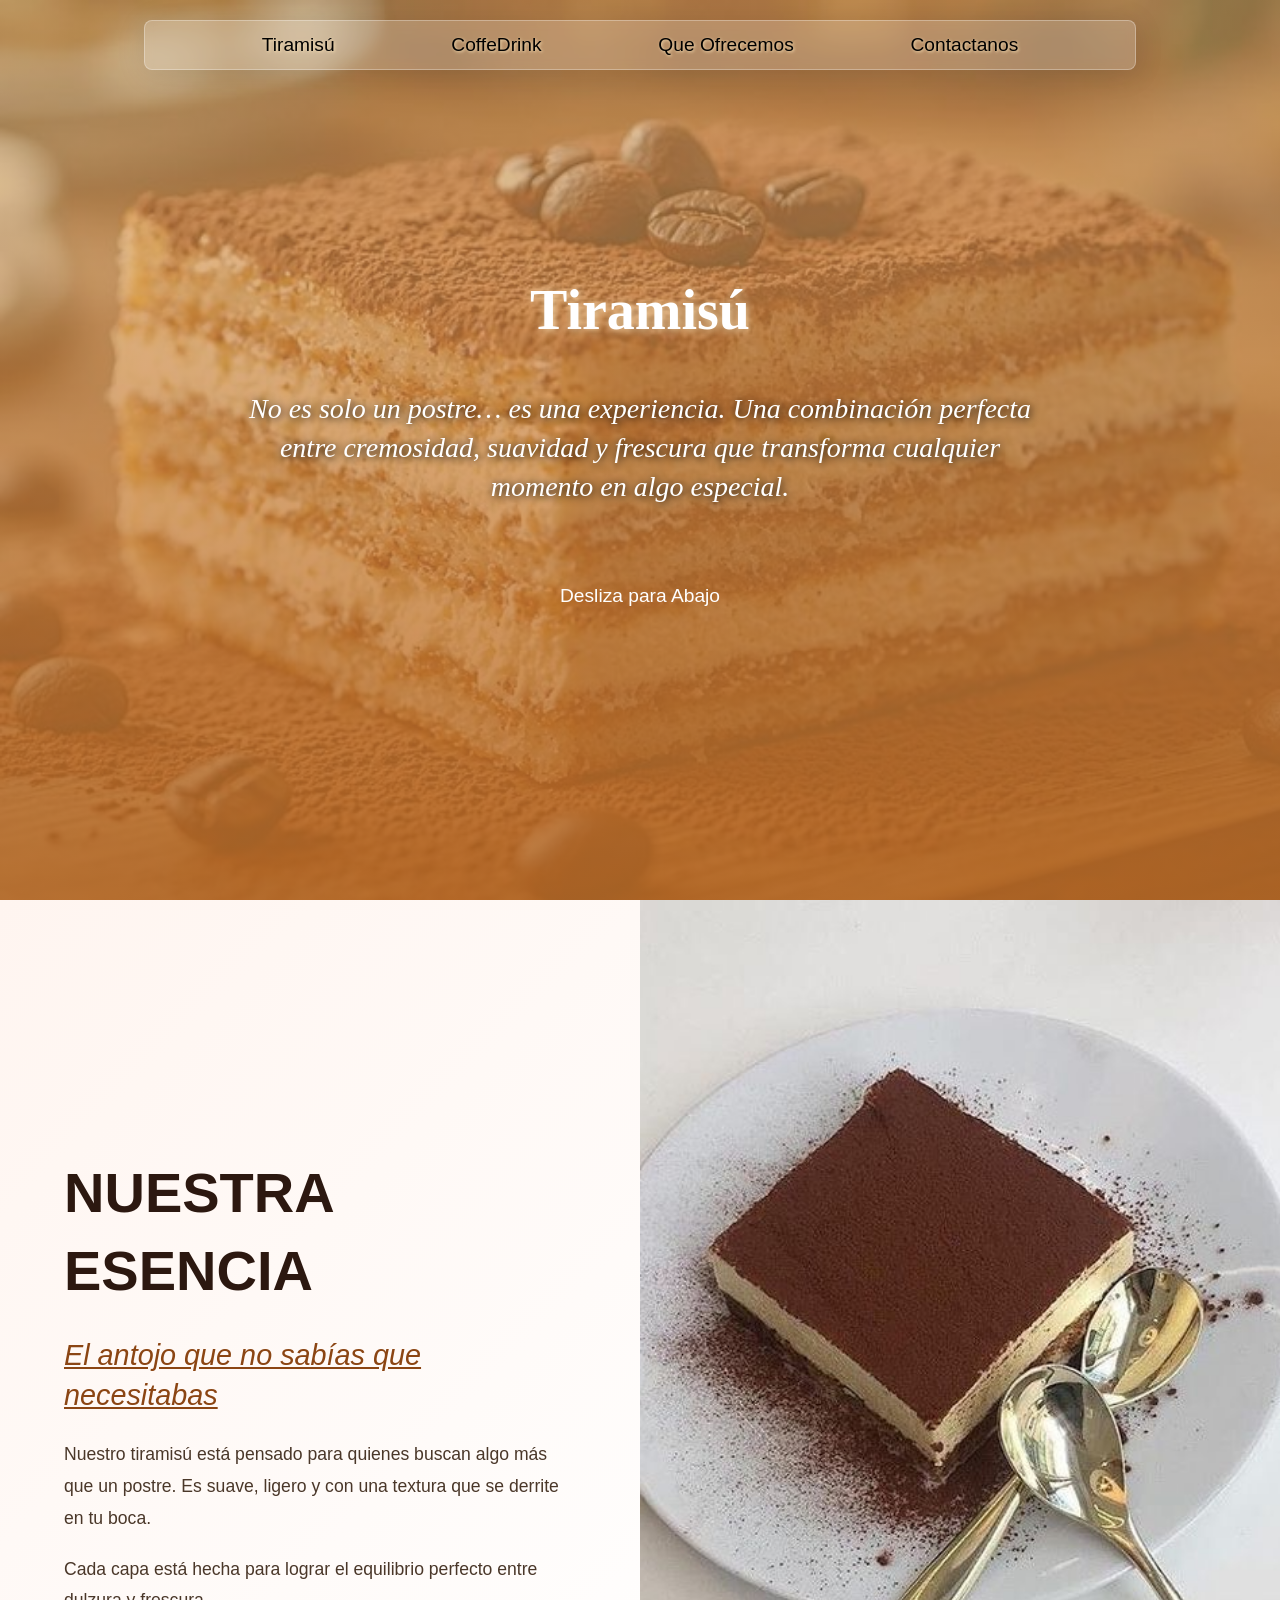
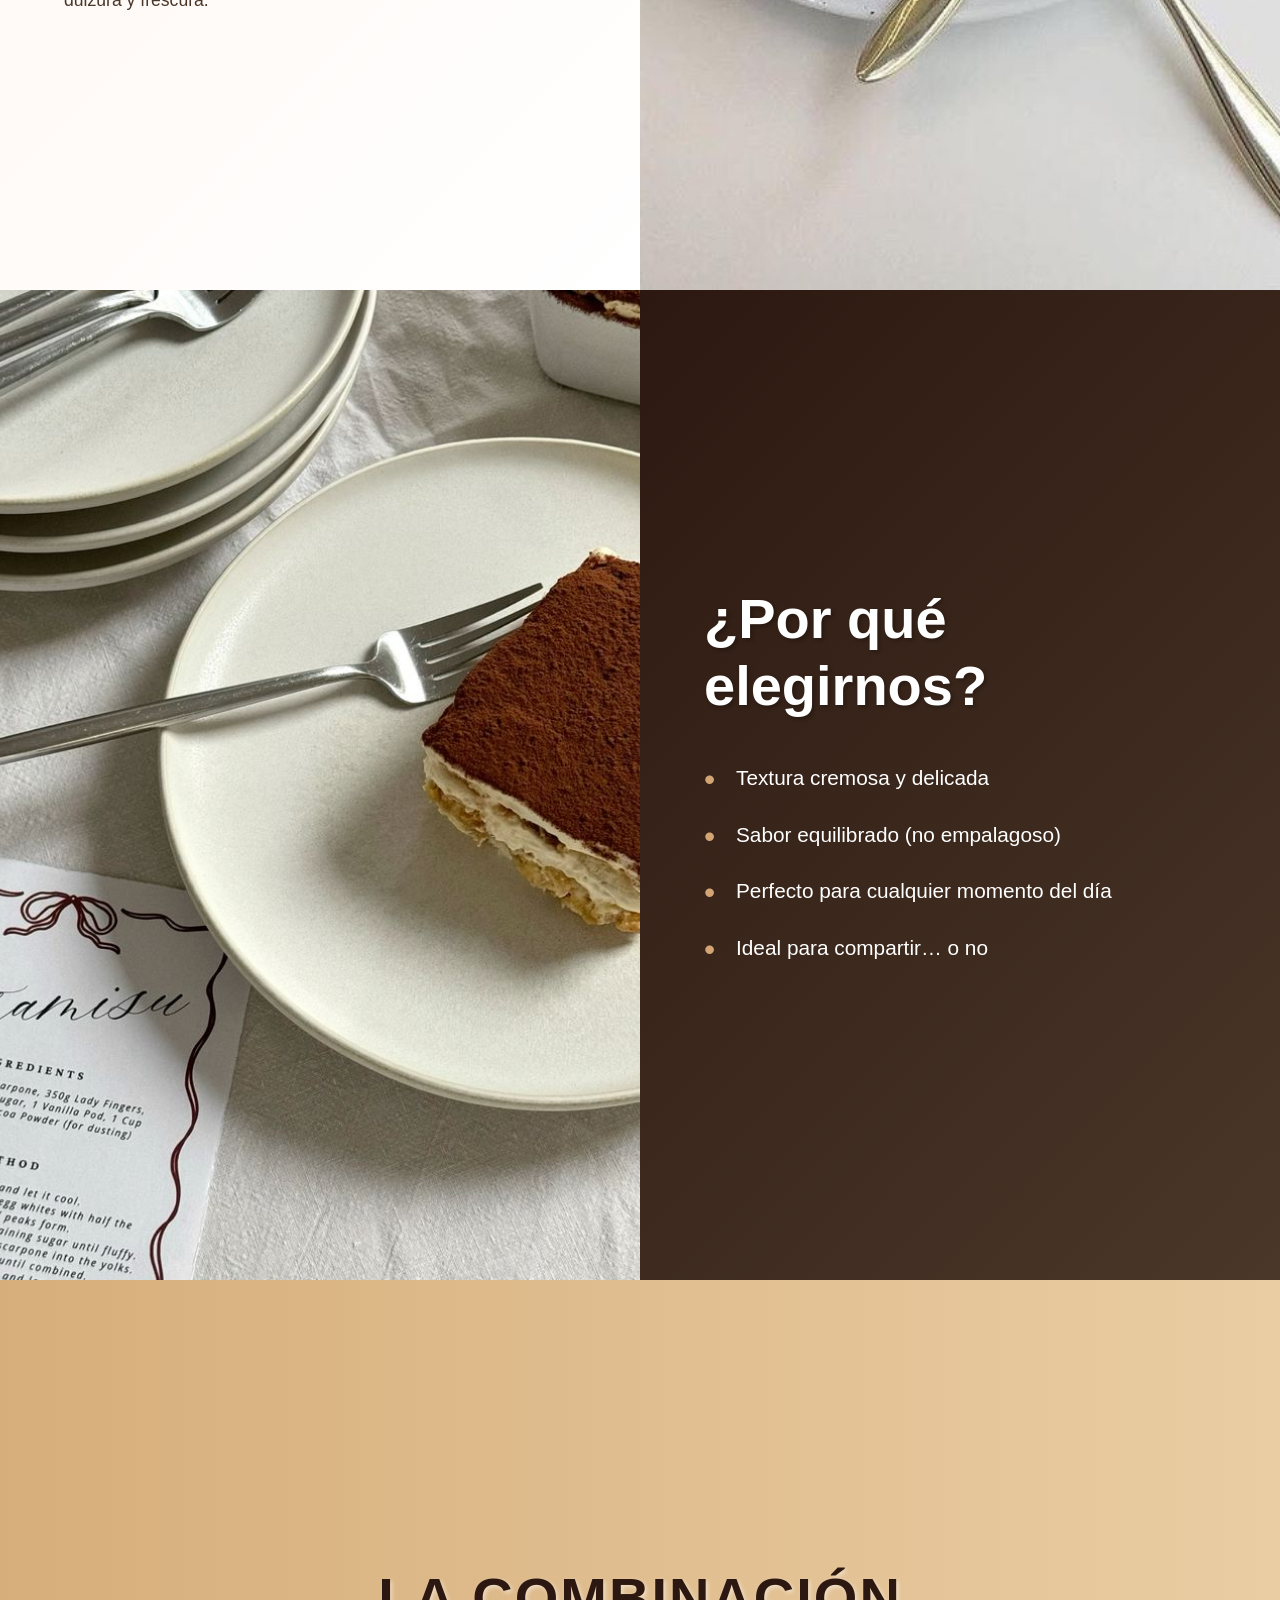
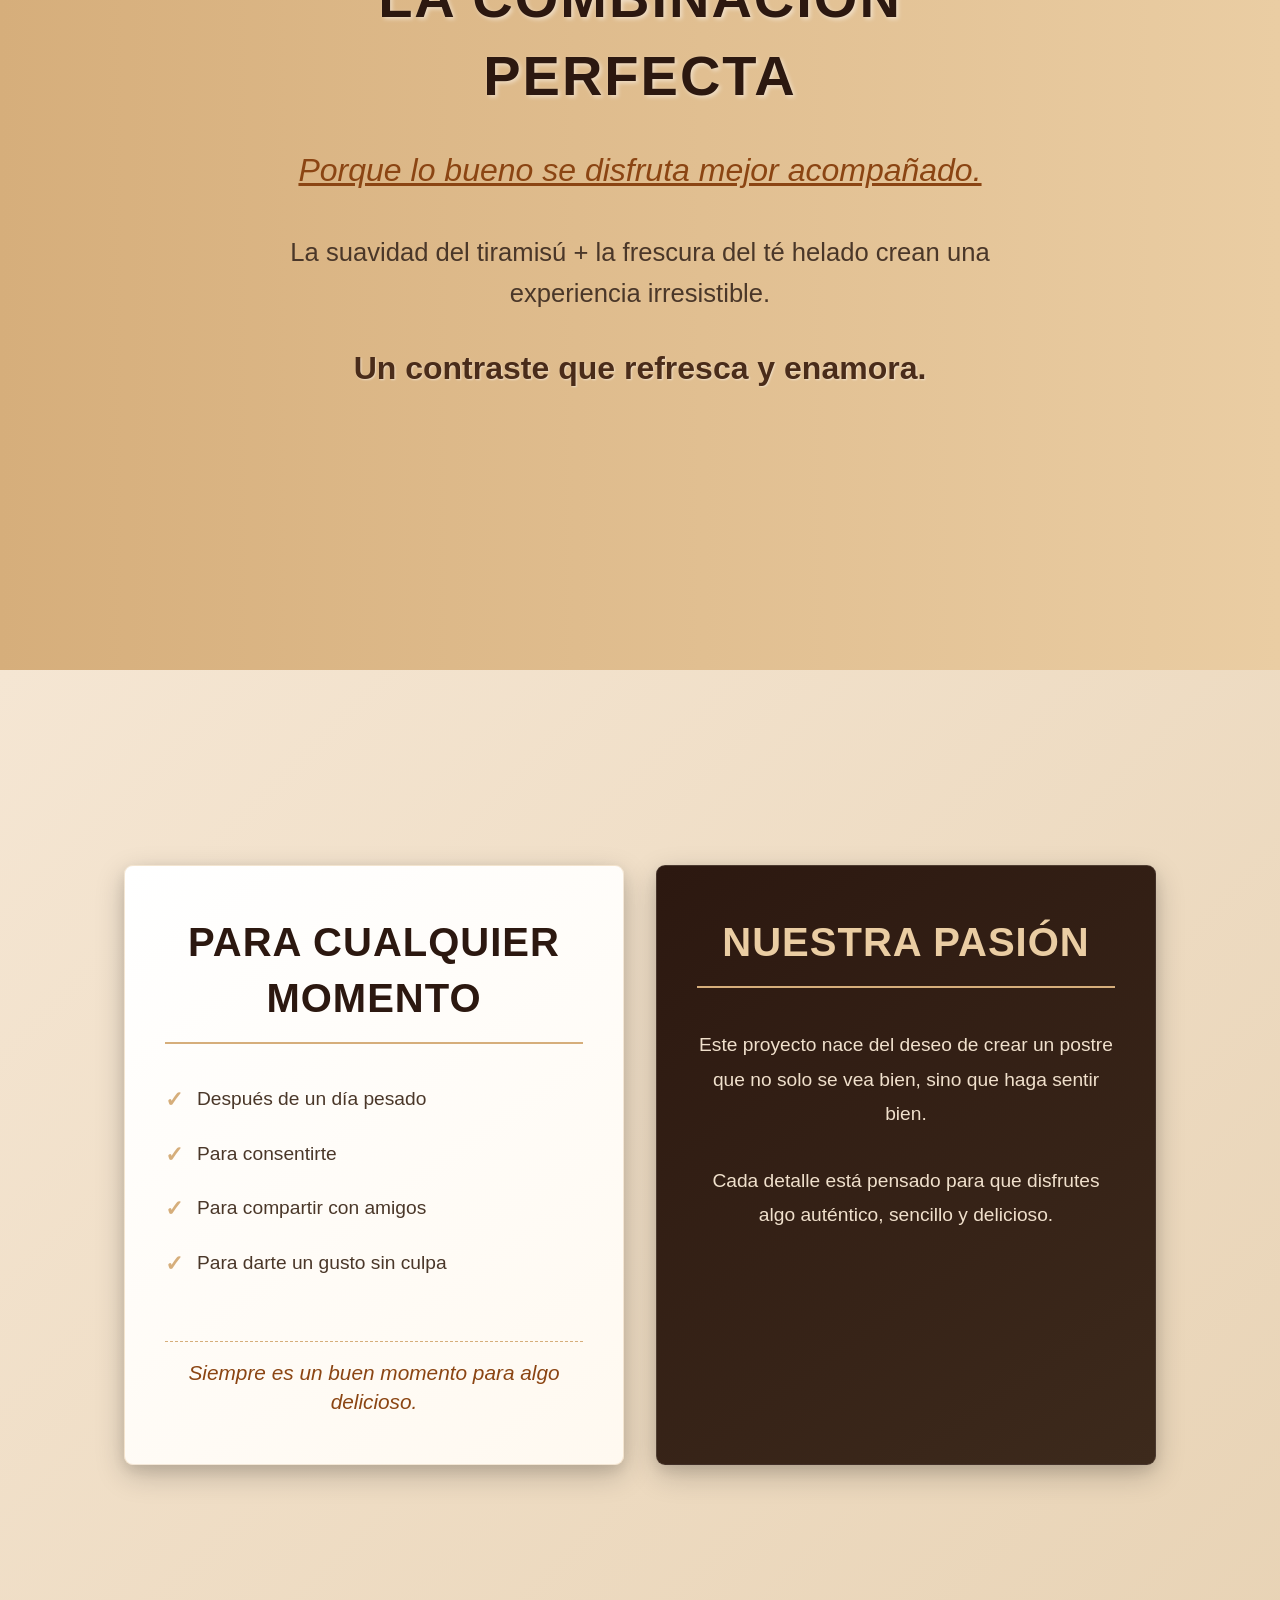
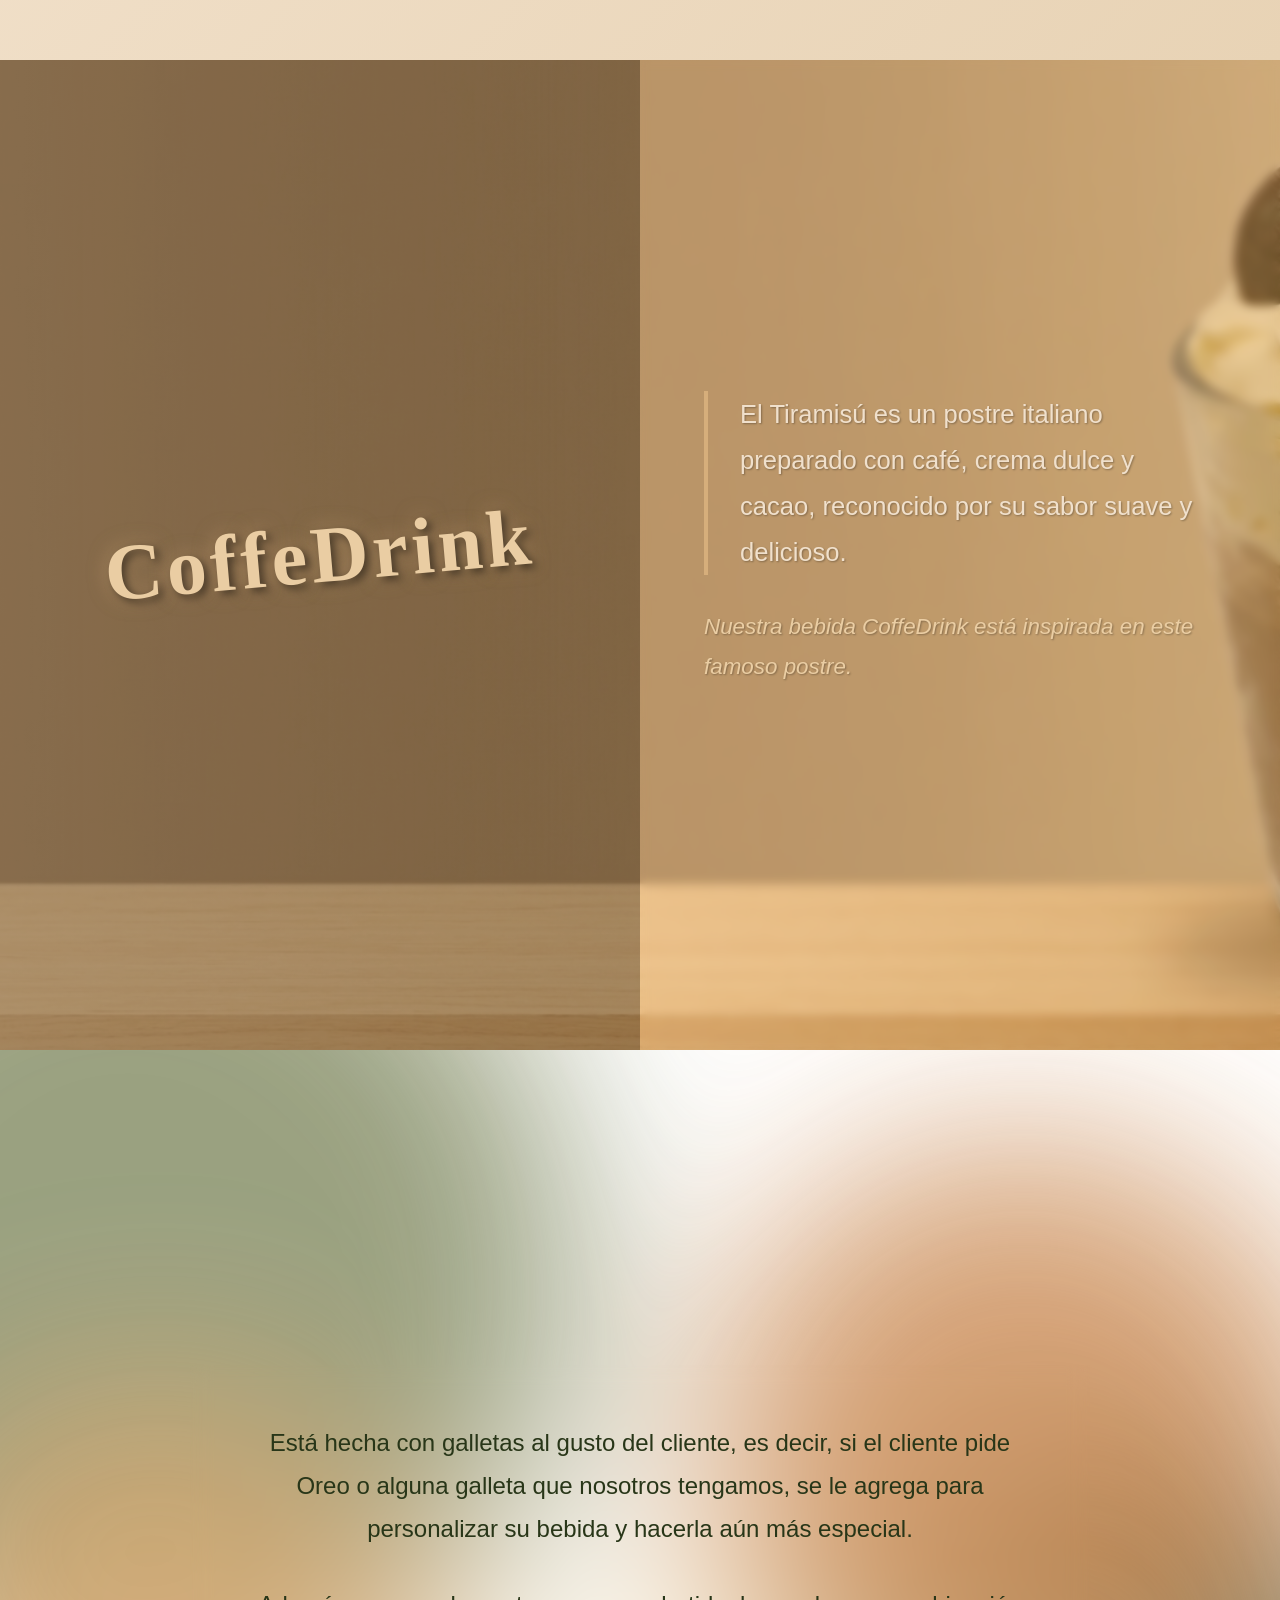
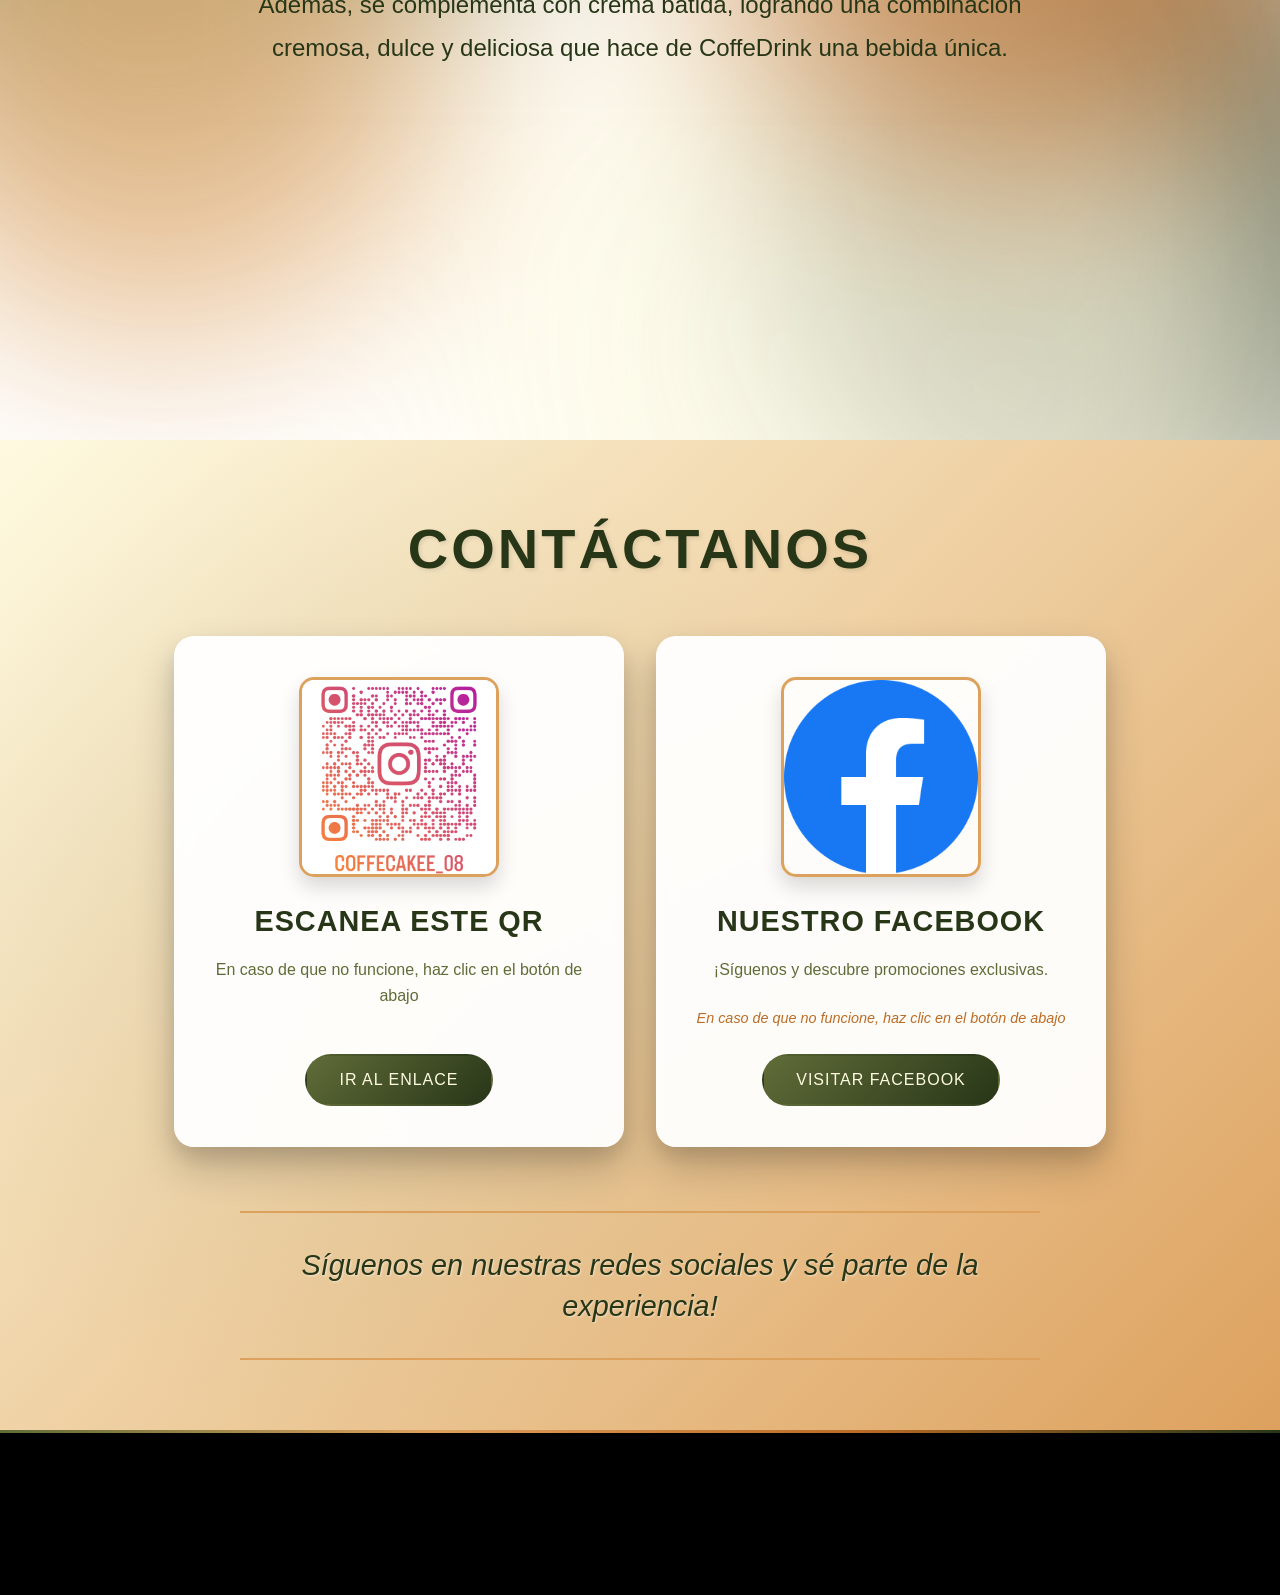
==== index.html @ 76c83233 "Add files via upload" ====
<!DOCTYPE html>
<html lang="en">

<head>
    <meta charset="UTF-8">
    <meta name="viewport" content="width=device-width, initial-scale=1.0">
    <title>Tiramisú</title>
    <link rel="stylesheet" type="text/css" href="https://necolas.github.io/normalize.css/8.0.1/normalize.css">
    <link rel="stylesheet" href="css/index.css">
    <link rel="stylesheet" href="https://pro.fontawesome.com/releases/v5.10.0/css/all.css" integrity="sha384-AYmEC3Yw5cVb3ZcuHtOA93w35dYTsvhLPVnYs9eStHfGJvOvKxVfELGroGkvsg+p" crossorigin="anonymous" />
    <link rel="shortcut icon" href="./img/logo.png" type="image/x-icon">
    <link rel="stylesheet" href="https://cdnjs.cloudflare.com/ajax/libs/animate.css/4.1.1/animate.min.css">
</head>

<body>

    <nav>
        <div class="contnav">
            <li><a href="#Tiramisu">Tiramisú</a></li>
            <li><a href="#sec5">CoffeDrink</a></li>
            <li><a href="html/menu.html">Que Ofrecemos</a></li>
            <li><a href="#contactos">Contactanos</a></li>
        </div>
    </nav>
 
<script>
document.addEventListener('DOMContentLoaded', function() {
    const nav = document.querySelector('nav');
    const contnav = document.querySelector('.contnav');
    let lastScrollTop = 0;
    let scrollTimeout;

    // Crear el botón hamburguesa
    const menuToggle = document.createElement('div');
    menuToggle.className = 'menu-toggle';
    menuToggle.innerHTML = '<span></span><span></span><span></span>';
    
    // Insertar el botón al inicio del contnav
    contnav.insertBefore(menuToggle, contnav.firstChild);

    // Toggle del menú al hacer clic en el botón hamburguesa
    menuToggle.addEventListener('click', function(e) {
        e.stopPropagation();
        contnav.classList.toggle('active');
    });

    // Cerrar menú al hacer clic en un enlace
    const links = contnav.querySelectorAll('li a');
    links.forEach(link => {
        link.addEventListener('click', function() {
            contnav.classList.remove('active');
        });
    });

    // Ocultar menú al hacer scroll
    window.addEventListener('scroll', function() {
        const scrollTop = window.pageYOffset || document.documentElement.scrollTop;
        
        // Limpiar el timeout anterior
        clearTimeout(scrollTimeout);
        
        // Si el menú está activo, cerrarlo después de un pequeño delay
        if (contnav.classList.contains('active')) {
            scrollTimeout = setTimeout(function() {
                contnav.classList.remove('active');
            }, 150);
        }
        
        lastScrollTop = scrollTop;
    }, { passive: true });

    // Cerrar menú al hacer clic fuera
    document.addEventListener('click', function(e) {
        if (!contnav.contains(e.target) && contnav.classList.contains('active')) {
            contnav.classList.remove('active');
        }
    });

    // Prevenir que el clic en el menú se propague cuando está activo
    contnav.addEventListener('click', function(e) {
        e.stopPropagation();
    });
});
</script>


<section id="Tiramisu">
    <section class="contenedor-fondo-animado">
    <div class="animacion">
        <!--  -->
        <span class="uno"></span>
        <span class="dos"></span>
        <span class="tres"></span>
        <span class="cuatro"></span>
        <!--  -->
        <span class="uno"></span>
        <span class="dos"></span>
        <span class="tres"></span>
        <span class="cuatro"></span>
        <!--  -->
        <span class="uno"></span>
        <span class="dos"></span>
        <span class="tres"></span>
        <span class="cuatro"></span>
    </div>
    <div class="seccion-contenido">
        <div class="contenido">
            <h4>Tiramisú </h4>
            <p>No es solo un postre… es una experiencia. Una combinación perfecta entre cremosidad, suavidad y frescura que transforma cualquier momento en algo especial. </p>
            <ul>
                <li>Desliza para Abajo</li>
            </ul>
        </div>
    </div>
</section>
</section>

<section id="sec1">
    <div class="contenedor-izquierdo">
        <h2 class="animate__animated">NUESTRA ESENCIA</h2>
        <p class="subtitulo animate__animated">El antojo que no sabías que necesitabas</p>
        <p class="descripcion animate__animated">Nuestro tiramisú está pensado para quienes buscan algo más que un postre. Es suave, ligero y con una textura que se derrite en tu boca.</p>
        <p class="descripcion animate__animated">Cada capa está hecha para lograr el equilibrio perfecto entre dulzura y frescura.</p>
    </div>
    <div class="contenedor-derecho">
        <img src="img/img1.jpg" alt="Tiramisú">
    </div>
</section>
</section>


<section id="sec2">
    <div class="contenedor-izquierdo-imagen">
        <img src="img/img2.jpg" alt="Tiramisú - ¿Por qué elegirnos?">
    </div>
    <div class="contenedor-derecho-info">
        <h2 class="animate__animated">¿Por qué elegirnos?</h2>
        <ul>
            <li class="animate__animated">Textura cremosa y delicada</li>
            <li class="animate__animated">Sabor equilibrado (no empalagoso)</li>
            <li class="animate__animated">Perfecto para cualquier momento del día</li>
            <li class="animate__animated">Ideal para compartir… o no</li>
        </ul>
    </div>
</section>



<section id="sec3">
    <div class="contenido-central">
        <h2 class="animate__animated">LA COMBINACIÓN PERFECTA</h2>
        <p class="subtitulo animate__animated">Porque lo bueno se disfruta mejor acompañado.</p>
        <p class="descripcion animate__animated">La suavidad del tiramisú + la frescura del té helado crean una experiencia irresistible.</p>
        <p class="destacado animate__animated">Un contraste que refresca y enamora.</p>
    </div>
</section>



<section id="sec4">
    <div class="cards-container">
        <!-- CARTA 1 - IZQUIERDA -->
        <div class="card animate__animated" id="card1">
            <h2>PARA CUALQUIER MOMENTO</h2>
            <ul>
                <li>Después de un día pesado</li>
                <li>Para consentirte</li>
                <li>Para compartir con amigos</li>
                <li>Para darte un gusto sin culpa</li>
            </ul>
            <p class="frase-final">Siempre es un buen momento para algo delicioso.</p>
        </div>

        <!-- CARTA 2 - DERECHA -->
        <div class="card animate__animated" id="card2">
            <h2>NUESTRA PASIÓN</h2>
            <p class="descripcion-pasion">Este proyecto nace del deseo de crear un postre que no solo se vea bien, sino que haga sentir bien.</p>
            <p class="descripcion-pasion">Cada detalle está pensado para que disfrutes algo auténtico, sencillo y delicioso.</p>
        </div>
    </div>
</section>



<section id="sec5">
    <div class="contenedor-izquierdo-bebida">
        <h2 class="animate__animated">CoffeDrink</h2>
    </div>
    <div class="contenedor-derecho-info-bebida">
        <p class="animate__animated">El Tiramisú es un postre italiano preparado con café, crema dulce y cacao, reconocido por su sabor suave y delicioso.</p>
        <p class="animate__animated">Nuestra bebida CoffeDrink está inspirada en este famoso postre.</p>
    </div>
</section>



<section id="acerca">
    <!-- Fondo líquido animado -->
    <div class="liquid-bg">
        <div class="liquid-layer l1"></div>
        <div class="liquid-layer l2"></div>
        <div class="liquid-layer l3"></div>
        <div class="liquid-layer l4"></div>
        <div class="liquid-layer l5"></div>
    </div>
    
    <!-- Contenedor centrado con la información -->
    <div class="contenedor-acerca">
        <p class="animate__animated parrafo-1">Está hecha con galletas al gusto del cliente, es decir, si el cliente pide Oreo o alguna galleta que nosotros tengamos, se le agrega para personalizar su bebida y hacerla aún más especial.</p>
        <p class="animate__animated parrafo-2">Además, se complementa con crema batida, logrando una combinación cremosa, dulce y deliciosa que hace de CoffeDrink una bebida única.</p>
    </div>
</section>


<!-- SECCIÓN DE CONTACTOS -->
<section id="contactos">
    <div class="contactos-container">
        <h2 class="titulo-contacto animate__animated animate__fadeIn">CONTÁCTANOS</h2>
        
        <div class="cards-contacto">
            <!-- CARD IZQUIERDA - QR -->
            <div class="card-contacto animate__animated" id="card-qr">
                <div class="imagen-container">
                    <img src="img/coffecakee_08_qr.png" alt="Código QR" class="imagen-contacto">
                </div>
                <h3 class="subtitulo-card">ESCANEA ESTE QR</h3>
                <p class="texto-card">En caso de que no funcione, haz clic en el botón de abajo</p>
                <a href="https://www.instagram.com/coffecakee_08?utm_source=qr&igsh=MWttN201Y2xqdGkxdA==" class="boton-contacto">IR AL ENLACE</a>
            </div>

            <!-- CARD DERECHA - FACEBOOK -->
            <div class="card-contacto animate__animated" id="card-facebook">
                <div class="imagen-container">
                    <img src="img/facebook.png" alt="Facebook" class="imagen-contacto">
                </div>
                <h3 class="subtitulo-card">NUESTRO FACEBOOK</h3>
                <p class="texto-card">¡Síguenos y descubre promociones exclusivas.</p>
                <p class="texto-card pequeño">En caso de que no funcione, haz clic en el botón de abajo</p>
                <a href="https://www.facebook.com/share/18QGigxPyd/" class="boton-contacto">VISITAR FACEBOOK</a>
            </div>
        </div>

        <!-- ESLOGAN CENTRAL -->
        <p class="eslogan-redes animate__animated animate__fadeIn">Síguenos en nuestras redes sociales y sé parte de la experiencia!</p>
    </div>
</section>

<!-- FOOTER -->
<footer id="footer">
    <div class="footer-container">
        <div class="footer-content">
            <div class="footer-logo">
                <p class="animate__animated">©ZELT</p>
                <p class="animate__animated">©MicroEmpresa</p>
                <p class="animate__animated">©2026-2027</p>
            </div>
            <div class="footer-derechos">
                <p class="animate__animated">TODOS LOS DERECHOS RESERVADOS ZELT</p>
                <a href="https://zxxltmaxxsk.github.io/HelpTasks/" class="footer-link animate__animated" target="_blank">https://zxxltmaxxsk.github.io/HelpTasks/</a>
            </div>
        </div>
    </div>
</footer>


<script>
    // Función para verificar si un elemento está visible en la pantalla
    function isElementInViewport(el) {
        const rect = el.getBoundingClientRect();
        return (
            rect.top <= (window.innerHeight || document.documentElement.clientHeight) * 0.8 &&
            rect.bottom >= 0
        );
    }

    // Función para activar las animaciones de SECCIÓN 1
    function checkAnimationsSec1() {
        const section = document.getElementById('sec1');
        if (!section) return;
        
        const animatedElements = section.querySelectorAll('.animate__animated');
        
        if (isElementInViewport(section)) {
            if (!animatedElements[0].classList.contains('animate__backInLeft')) {
                animatedElements[0].classList.add('animate__backInLeft');
                for (let i = 1; i < animatedElements.length; i++) {
                    animatedElements[i].classList.add('animate__fadeIn');
                    animatedElements[i].style.animationDelay = (0.2 * i) + 's';
                }
            }
        }
    }

    // Función para activar las animaciones de SECCIÓN 2
    function checkAnimationsSec2() {
        const section = document.getElementById('sec2');
        if (!section) return;
        
        const animatedElements = section.querySelectorAll('.animate__animated');
        
        if (isElementInViewport(section)) {
            if (!animatedElements[0].classList.contains('animate__bounceInRight')) {
                animatedElements[0].classList.add('animate__bounceInRight');
                for (let i = 1; i < animatedElements.length; i++) {
                    animatedElements[i].classList.add('animate__fadeIn');
                    animatedElements[i].style.animationDelay = (0.2 * i) + 's';
                }
            }
        }
    }

    // Función para activar las animaciones de SECCIÓN 3 - CORREGIDA
    function checkAnimationsSec3() {
        const section = document.getElementById('sec3');
        if (!section) return;
        
        const animatedElements = section.querySelectorAll('.animate__animated');
        
        if (isElementInViewport(section)) {
            animatedElements.forEach((el, index) => {
                // Verificar si ya tiene las clases de animación
                if (!el.classList.contains('animate__zoomInDown') && !el.classList.contains('animate__zoomInUp')) {
                    // Asignar la animación según el tipo de elemento
                    if (el.tagName === 'H2') {
                        el.classList.add('animate__zoomInDown');
                    } else {
                        el.classList.add('animate__zoomInUp');
                    }
                    
                    // Hacer visible el elemento
                    el.style.visibility = 'visible';
                    el.style.opacity = '1';
                    
                    // Agregar delay progresivo
                    el.style.animationDelay = (index * 0.3) + 's';
                }
            });
        }
    }

    // Función para activar las animaciones de SECCIÓN 4 (MODIFICADA)
function checkAnimationsSec4() {
    const section = document.getElementById('sec4');
    if (!section) return;
    
    if (isElementInViewport(section)) {
        // Card 1 - zoomInLeft
        const card1 = document.getElementById('card1');
        if (card1 && !card1.classList.contains('animate__zoomInLeft')) {
            card1.classList.add('animate__zoomInLeft');
        }
        
        // Card 2 - zoomInRight
        const card2 = document.getElementById('card2');
        if (card2 && !card2.classList.contains('animate__zoomInRight')) {
            card2.classList.add('animate__zoomInRight');
        }
    }
}

// Función para activar las animaciones de SECCIÓN 5
function checkAnimationsSec5() {
    const section = document.getElementById('sec5');
    if (!section) return;
    
    const titulo = section.querySelector('.contenedor-izquierdo-bebida h2');
    const textos = section.querySelectorAll('.contenedor-derecho-info-bebida p');
    
    if (isElementInViewport(section)) {
        // Título con animate__backInLeft
        if (titulo && !titulo.classList.contains('animate__backInLeft')) {
            titulo.classList.add('animate__backInLeft');
        }
        
        // Textos con animate__fadeIn (aparecen gradualmente)
        textos.forEach((el, index) => {
            if (!el.classList.contains('animate__fadeIn')) {
                el.classList.add('animate__fadeIn');
                el.style.animationDelay = (0.3 + index * 0.2) + 's';
            }
        });
    }
}

// Función para activar las animaciones de SECCIÓN ACERCA
function checkAnimationsAcerca() {
    const section = document.getElementById('acerca');
    if (!section) return;
    
    const parrafo1 = section.querySelector('.parrafo-1');
    const parrafo2 = section.querySelector('.parrafo-2');
    
    if (isElementInViewport(section)) {
        // Parrafo 1 con animate__fadeInTopLeft
        if (parrafo1 && !parrafo1.classList.contains('animate__fadeInTopLeft')) {
            parrafo1.classList.add('animate__fadeInTopLeft');
            parrafo1.style.animationDelay = '0.2s';
        }
        
        // Parrafo 2 con animate__fadeInBottomRight
        if (parrafo2 && !parrafo2.classList.contains('animate__fadeInBottomRight')) {
            parrafo2.classList.add('animate__fadeInBottomRight');
            parrafo2.style.animationDelay = '0.6s';
        }
    }
}


// Función para activar las animaciones de CONTACTOS
function checkAnimationsContactos() {
    const section = document.getElementById('contactos');
    if (!section) return;
    
    const titulo = section.querySelector('.titulo-contacto');
    const cards = section.querySelectorAll('.card-contacto');
    const eslogan = section.querySelector('.eslogan-redes');
    
    if (isElementInViewport(section)) {
        // Título ya tiene fadeIn en HTML
        // Cards con flipInY
        cards.forEach((card, index) => {
            if (!card.classList.contains('animate__flipInY')) {
                card.classList.add('animate__flipInY');
                card.style.animationDelay = (0.2 + index * 0.3) + 's';
            }
        });
        
        // Eslogan con fadeIn
        if (eslogan && !eslogan.classList.contains('animate__fadeIn')) {
            eslogan.classList.add('animate__fadeIn');
            eslogan.style.animationDelay = '0.8s';
        }
    }
}

// Función para activar las animaciones del FOOTER
function checkAnimationsFooter() {
    const footer = document.getElementById('footer');
    if (!footer) return;
    
    const elementos = footer.querySelectorAll('.animate__animated');
    
    if (isElementInViewport(footer)) {
        elementos.forEach((el, index) => {
            if (!el.classList.contains('animate__fadeInRightBig')) {
                el.classList.add('animate__fadeInRightBig');
                el.style.animationDelay = (0.1 * index) + 's';
            }
        });
    }
}



    // Función general que ejecuta todas las animaciones
    function checkAllAnimations() {
        checkAnimationsSec1();
        checkAnimationsSec2();
        checkAnimationsSec3();
        checkAnimationsSec4();
        checkAnimationsSec5();
        checkAnimationsAcerca();
        checkAnimationsContactos();
        checkAnimationsFooter();
    }

    // Ejecutar al cargar la página, al hacer scroll y cuando el DOM esté listo
    window.addEventListener('load', checkAllAnimations);
    window.addEventListener('scroll', checkAllAnimations);
    window.addEventListener('resize', checkAllAnimations); // Por si acaso
    document.addEventListener('DOMContentLoaded', checkAllAnimations);
</script>

</body>
</html>
---- css/index.css ----
html {
    -webkit-text-size-adjust: 100%;
    -ms-text-size-adjust: 100%;
    text-size-adjust: 100%;
    line-height: 1.4;
}


* {
    margin: 0;
    padding: 0;
    -webkit-box-sizing: border-box;
    -moz-box-sizing: border-box;
    box-sizing: border-box;
    user-select: none;
    scroll-behavior: smooth;
}

body {
    font-family: "Arial", Segoe UI, Tahoma, sans-serifl, Helvetica Neue, Helvetica;
}


/* Estilos base que ya tienes se mantienen */
nav{
    width: 100%;
    position: fixed;
    z-index: 999;
    padding: 20px;
    display: flex;
    align-items: center;
    justify-content: center;
}

nav .contnav{
    width: 80%;
    height: 50px;
    background: rgba(255, 255, 255, 0.2);
    border-radius: 8px;
    box-shadow: 0 4px 30px rgba(0, 0, 0, 0.1);
    backdrop-filter: blur(5px);
    -webkit-backdrop-filter: blur(5px);
    border: 1px solid rgba(255, 255, 255, 0.3);
    display: flex;
    align-items: center;
    justify-content: space-evenly;
    transition-duration: 2s;
}

nav .contnav:hover{
    transition-duration: 2s;
    background: rgba(255, 255, 255, 0.24);
}

nav .contnav li{
    list-style: none;
    display: flex;
}

nav .contnav li a{
    color: black;
    text-shadow: 1px 1px 3px wheat;
    text-decoration: none;
    font-size: 1.2rem;
}

/* Estilos para el menú hamburguesa */
.menu-toggle {
    display: none;
    flex-direction: column;
    cursor: pointer;
    padding: 10px;
}

.menu-toggle span {
    width: 25px;
    height: 3px;
    background-color: white;
    margin: 3px 0;
    border-radius: 3px;
    transition: all 0.3s ease;
}

/* Media query para móviles */
@media screen and (max-width: 768px) {
    nav .contnav {
        width: 90%;
        justify-content: flex-end;
        padding-right: 20px;
    }

    .menu-toggle {
        display: flex;
    }

    nav .contnav li {
        display: none;
    }

    /* Estilos para el menú activo */
    nav .contnav.active {
        flex-direction: column;
        height: auto;
        padding: 20px;
        justify-content: center;
    }

    nav .contnav.active li {
        display: flex;
        margin: 10px 0;
        width: 100%;
        text-align: center;
        justify-content: center;
    }

    /* Animación del icono hamburguesa cuando está activo */
    nav .contnav.active .menu-toggle span:nth-child(1) {
        transform: rotate(45deg) translate(5px, 5px);
    }

    nav .contnav.active .menu-toggle span:nth-child(2) {
        opacity: 0;
    }

    nav .contnav.active .menu-toggle span:nth-child(3) {
        transform: rotate(-45deg) translate(7px, -6px);
    }
}

/*=====================================
estilos de la utilidad
Copiar esto
=====================================*/
.contenedor-fondo-animado {
    display: block;
    height: 100vh;
    color: #fff;
    position: relative;
    overflow: hidden;
    background: hsla(32, 65%, 62%, 0.877);  /* fallback for old browsers */
    background: -webkit-linear-gradient(to bottom, hsla(32, 65%, 62%, 0.592), rgba(187, 107, 37, 0.877)), url(../img/f1.jpg);  /* Chrome 10-25, Safari 5.1-6 */
    background: linear-gradient(to bottom, hsla(32, 65%, 62%, 0.592), rgba(187, 107, 37, 0.877)), url(../img/f1.jpg); /* W3C, IE 10+/ Edge, Firefox 16+, Chrome 26+, Opera 12+, Safari 7+ */
    background-size: cover;
    background-repeat: no-repeat;
    background-attachment: fixed;
}
.seccion-contenido {
    display: flex;
    width: 100%;
    height: 100vh;
    align-items: center;
    justify-content: center;
}
.seccion-contenido .contenido {
    display: block;
    margin-left: auto;
    margin-right: auto;
    width: 80%;
    max-width: 800px;
    text-align: center;
    z-index: 5;
}
.seccion-contenido .contenido h4 {
    font-size: 3.5rem;
    margin-bottom: 2.5rem;
    font-family: Lucida Handwriting;
    filter: drop-shadow(1px 1px 4px wheat);
}
.seccion-contenido .contenido p {
    font-style: italic;
    font-size: 1.75rem;
    margin-bottom: 3.5rem;
    font-family: Gill Sans MT;
    filter: drop-shadow(1px 1px 4px black);
}

.seccion-contenido .contenido ul {
    list-style: none;
}
.seccion-contenido .contenido ul a {
    display: block;
    text-decoration: none;
    color: inherit;
    font-size: 1.2em;
    padding: 15px;
    border-radius: 12px;
    transition: all ease-in 100ms;
    transform: translateY(0)
}
.seccion-contenido .contenido ul a:hover {
    transform: translateY(-.5rem);
}
.seccion-contenido .contenido li:nth-child(1) a {
    border: 3px solid #E86BFF;
}
.seccion-contenido .contenido li:nth-child(2) a {
    border: 3px solid #90BAFF;
}
.seccion-contenido .contenido li:nth-child(3) a {
    border: 3px solid #FF5071;
}
.seccion-contenido .contenido ul li {
    display: inline-block;
    padding: 20px;
    font-size: 1.2em;
}
.seccion-contenido .contenido ul li + li {
    margin-left: 2.5rem;
}

/* animacion */
.animacion {
    z-index: 1;
}
span.cuatro,
span.dos,
span.tres,
span.uno {
    border: 0;
    display: block;
    position: absolute;
    bottom: 0;
    left: 0;
    background-color: #fff;
    animation: vuela 7s linear infinite normal both;
}
span.uno {
    width: 100px;
    height: 100px;
    background-color: #606c38;
    bottom: -100px;
}
span.dos {
    width: 70px;
    height: 70px;
    background-color: #283618;
    bottom: -70px;
}
span.tres {
    width: 50px;
    height: 50px;
    background-color: #fefae0;
    bottom: -50px;
}
span.cuatro {
    width: 20px;
    height: 20px;
    background-color: #dda15e;
    bottom: -20px;
}
@keyframes vuela {
    from {
        transform: rotate(0deg);
        bottom: 0;
        opacity: 0;
    }
    5% {
        opacity: 1;
    }
    60% {
        opacity: 1;
    }
    to {
        transform: rotate(360deg);
        bottom: calc(100% + 100px);
        opacity: 0;
    }
}
/* secuencia y orden */
.animacion span:nth-child(1) {
    left: 20%;
    animation-delay: 3s;
}
.animacion span:nth-child(2) {
    left: 50%;
}
.animacion span:nth-child(3) {
    left: 35%;
    animation-delay: 5s;
}
.animacion span:nth-child(4) {
    left: 75%;
    animation-delay: 1s;
}
.animacion span:nth-child(6) {
    left: 85%;
    animation-delay: 3s;
}
.animacion span:nth-child(7) {
    left: 90%;
    animation-delay: 5s;
}
.animacion span:nth-child(8) {
    left: 65%;
}
.animacion span:nth-child(9) {
    left: 60%;
}
.animacion span:nth-child(10) {
    left: 75%;
    animation-delay: 6s;
}
.animacion span:nth-child(11) {
    left: 10%;
}
.animacion span:nth-child(12) {
    left: 45%;
    animation-delay: 3s;
}

.mensaje a {
    color: inherit;
    margin-right: .5rem;
    display: inline-block;
}
.mensaje a:hover {
    color: #309B76;
    transform: scale(1.4)
}




/*SECCION DE INFORMACION*/
/* Para que las animaciones no se muestren hasta que sean activadas por el scroll */
#sec1 .animate__animated {
    opacity: 0;
    visibility: hidden;
}

#sec1 .animate__animated.animate__backInLeft,
#sec1 .animate__animated.animate__fadeIn {
    opacity: 1;
    visibility: visible;
}

/* Tus estilos existentes para #sec1 */
#sec1 {
    width: 100%;
    height: 110vh;
    display: flex;
    flex-wrap: wrap;
    margin: 0;
    padding: 0;
    overflow: hidden;
}

.contenedor-izquierdo,
.contenedor-derecho {
    width: 50%;
    height: 100%;
}

.contenedor-izquierdo {
    display: flex;
    flex-direction: column;
    justify-content: center;
    align-items: flex-start;
    padding: 4rem;
    background: linear-gradient(135deg, #fff5f0 0%, #fff 100%);
    box-sizing: border-box;
}

.contenedor-izquierdo h2 {
    font-size: 3.5rem;
    margin-bottom: 1.5rem;
    color: #2c1810;
}

.subtitulo {
    font-size: 1.8rem;
    color: #8b4513;
    margin-bottom: 1.5rem;
    font-style: italic;
    text-decoration: underline;
}

.descripcion {
    font-size: 1.1rem;
    line-height: 1.8;
    color: #4a3729;
    margin-bottom: 1.2rem;
    max-width: 600px;
}

.contenedor-derecho {
    overflow: hidden;
}

.contenedor-derecho img {
    width: 100%;
    height: 100%;
    object-fit: cover;
}

@media screen and (max-width: 968px) {
    #sec1 {
        height: auto;
        min-height: 110vh;
    }
    
    .contenedor-izquierdo,
    .contenedor-derecho {
        width: 100%;
        height: auto;
    }
    
    .contenedor-izquierdo {
        padding: 3rem 2rem;
        min-height: 60vh;
    }
    
    .contenedor-derecho {
        height: 50vh;
    }
}

/* Responsive Design */
@media screen and (max-width: 968px) {
    #sec1 {
        height: auto;
        min-height: 110vh;
    }
    
    .contenedor-izquierdo,
    .contenedor-derecho {
        width: 100%;
        height: auto;
    }
    
    .contenedor-izquierdo {
        padding: 3rem 2rem;
        min-height: 60vh;
    }
    
    .contenedor-izquierdo h2 {
        font-size: 2.8rem;
    }
    
    .subtitulo {
        font-size: 1.5rem;
    }
    
    .contenedor-derecho {
        height: 50vh;
    }
}

@media screen and (max-width: 480px) {
    .contenedor-izquierdo {
        padding: 2rem 1.5rem;
    }
    
    .contenedor-izquierdo h2 {
        font-size: 2.2rem;
    }
    
    .subtitulo {
        font-size: 1.3rem;
    }
    
    .descripcion {
        font-size: 1rem;
        line-height: 1.6;
    }
}

/* Animaciones por defecto ocultas */
.animate__animated {
    opacity: 0;
    visibility: hidden;
}

/* Cuando se activan las animaciones */
.animate__animated.animate__backInLeft,
.animate__animated.animate__fadeIn {
    opacity: 1;
    visibility: visible;
}





/* SECCIÓN 2 - ¿Por qué elegirnos? */
#sec2 {
    width: 100%;
    height: 110vh;
    display: flex;
    flex-wrap: wrap;
    margin: 0;
    padding: 0;
    overflow: hidden;
}

/* Contenedor izquierdo - Imagen */
#sec2 .contenedor-izquierdo-imagen {
    width: 50%;
    height: 100%;
    overflow: hidden;
}

#sec2 .contenedor-izquierdo-imagen img {
    width: 100%;
    height: 100%;
    object-fit: cover;
    display: block;
}

/* Contenedor derecho - Información */
#sec2 .contenedor-derecho-info {
    width: 50%;
    height: 100%;
    display: flex;
    flex-direction: column;
    justify-content: center;
    padding: 4rem;
    background: linear-gradient(135deg, #2c1810 0%, #4a3729 100%);
    box-sizing: border-box;
}

#sec2 .contenedor-derecho-info h2 {
    font-size: 3.5rem;
    margin-bottom: 2.5rem;
    color: #ffffff;
    font-family: 'Arial', sans-serif;
    line-height: 1.2;
    text-shadow: 2px 2px 4px rgba(0, 0, 0, 0.3);
}

#sec2 .contenedor-derecho-info ul {
    list-style: none;
    padding: 0;
    margin: 0;
}

#sec2 .contenedor-derecho-info li {
    font-size: 1.3rem;
    line-height: 1.8;
    color: #ffffff;
    margin-bottom: 1.2rem;
    padding-left: 2rem;
    position: relative;
    font-weight: 300;
}

#sec2 .contenedor-derecho-info li::before {
    content: "•";
    color: #d4a574;
    font-size: 2rem;
    position: absolute;
    left: 0;
    top: -8px;
}

/* Ocultar animaciones hasta que sean activadas */
#sec2 .animate__animated {
    opacity: 0;
    visibility: hidden;
}

#sec2 .animate__animated.animate__bounceInRight,
#sec2 .animate__animated.animate__fadeIn {
    opacity: 1;
    visibility: visible;
}

/* Responsive para sec2 */
@media screen and (max-width: 968px) {
    #sec2 {
        height: auto;
        min-height: 110vh;
        flex-direction: column-reverse;
    }
    
    #sec2 .contenedor-izquierdo-imagen,
    #sec2 .contenedor-derecho-info {
        width: 100%;
        height: auto;
    }
    
    #sec2 .contenedor-izquierdo-imagen {
        height: 50vh;
    }
    
    #sec2 .contenedor-derecho-info {
        padding: 3rem 2rem;
        min-height: 60vh;
    }
    
    #sec2 .contenedor-derecho-info h2 {
        font-size: 2.8rem;
    }
    
    #sec2 .contenedor-derecho-info li {
        font-size: 1.2rem;
    }
}

@media screen and (max-width: 480px) {
    #sec2 .contenedor-derecho-info {
        padding: 2rem 1.5rem;
    }
    
    #sec2 .contenedor-derecho-info h2 {
        font-size: 2.2rem;
    }
    
    #sec2 .contenedor-derecho-info li {
        font-size: 1.1rem;
        padding-left: 1.5rem;
    }
}








/* SECCIÓN 3 - LA COMBINACIÓN PERFECTA */
#sec3 {
    width: 100%;
    height: 110vh;
    margin: 0;
    padding: 0;
    overflow: hidden;
    display: flex;
    align-items: center;
    justify-content: center;
    text-align: center;
    
    /* Gradiente de fondo */
    background: #eacda3;  /* fallback para navegadores antiguos */
    background: -webkit-linear-gradient(to right, #d6ae7b, #eacda3);  /* Chrome 10-25, Safari 5.1-6 */
    background: linear-gradient(to right, #d6ae7b, #eacda3); /* W3C, IE 10+/ Edge, Firefox 16+, Chrome 26+, Opera 12+, Safari 7+ */
}

#sec3 .contenido-central {
    max-width: 900px;
    width: 90%; /* Añadido para mejor responsive */
    padding: 2rem;
    margin: 0 auto;
    color: #2c1810;
    box-sizing: border-box; /* Asegura que el padding no afecte el ancho */
}

#sec3 h2 {
    font-size: 3.5rem;
    margin: 0 auto 2rem auto; /* Centrado horizontal */
    font-weight: 700;
    text-transform: uppercase;
    letter-spacing: 2px;
    text-shadow: 2px 2px 4px rgba(255, 255, 255, 0.5);
    width: 100%;
}

#sec3 .subtitulo {
    font-size: 2rem;
    margin: 0 auto 2.5rem auto; /* Centrado horizontal */
    font-weight: 300;
    font-style: italic;
    line-height: 1.4;
    width: 100%;
}

#sec3 .descripcion {
    font-size: 1.6rem;
    margin: 0 auto 2rem auto; /* CORREGIDO: quitado margin-left, ahora centrado */
    font-weight: 400;
    line-height: 1.6;
    width: 100%;
    max-width: 800px; /* Controla el ancho máximo del texto */
}

#sec3 .destacado {
    font-size: 2rem;
    margin: 1rem auto 0 auto; /* Centrado horizontal */
    font-weight: 600;
    color: #4a2c1a;
    text-shadow: 1px 1px 2px rgba(255, 255, 255, 0.5);
    width: 100%;
}

/* Ocultar animaciones hasta que sean activadas */
#sec3 .animate__animated {
    opacity: 0;
    visibility: hidden;
}

#sec3 .animate__animated.animate__zoomInDown,
#sec3 .animate__animated.animate__zoomInUp {
    opacity: 1;
    visibility: visible;
}

/* Responsive para sec3 - CORREGIDO */
@media screen and (max-width: 968px) {
    #sec3 {
        height: auto;
        min-height: 110vh;
        padding: 4rem 2rem;
    }
    
    #sec3 h2 {
        font-size: 3rem;
    }
    
    #sec3 .subtitulo {
        font-size: 1.6rem;
    }
    
    #sec3 .descripcion {
        font-size: 1.4rem;
        margin-left: auto; /* Asegura centrado */
        margin-right: auto;
    }
    
    #sec3 .destacado {
        font-size: 1.6rem;
    }
}

@media screen and (max-width: 768px) {
    #sec3 .contenido-central {
        width: 95%;
        padding: 1.5rem;
    }
    
    #sec3 h2 {
        font-size: 2.5rem;
    }
    
    #sec3 .subtitulo {
        font-size: 1.4rem;
    }
    
    #sec3 .descripcion {
        font-size: 1.2rem;
        max-width: 600px;
    }
    
    #sec3 .destacado {
        font-size: 1.4rem;
    }
}

@media screen and (max-width: 480px) {
    #sec3 {
        padding: 3rem 1rem;
    }
    
    #sec3 .contenido-central {
        width: 100%;
        padding: 1rem;
    }
    
    #sec3 h2 {
        font-size: 2rem;
        letter-spacing: 1px;
        margin-bottom: 1.5rem;
    }
    
    #sec3 .subtitulo {
        font-size: 1.2rem;
        margin-bottom: 2rem;
    }
    
    #sec3 .descripcion {
        font-size: 1.1rem;
        margin-left: auto; /* CORREGIDO: ahora es auto, no -0px */
        margin-right: auto;
        max-width: 100%;
    }
    
    #sec3 .destacado {
        font-size: 1.2rem;
        margin-top: 1.5rem;
    }
}

/* Para pantallas muy grandes */
@media screen and (min-width: 1400px) {
    #sec3 .contenido-central {
        max-width: 1100px;
    }
    
    #sec3 h2 {
        font-size: 4rem;
    }
    
    #sec3 .descripcion {
        max-width: 900px;
    }
}






/* SECCIÓN 4 - CARDS */
#sec4 {
    width: 100%;
    height: 110vh;
    margin: 0;
    padding: 0;
    overflow: hidden;
    display: flex;
    align-items: center;
    justify-content: center;
    background: linear-gradient(135deg, #f5e6d3 0%, #e8d3b5 100%);
}

#sec4 .cards-container {
    width: 90%;
    max-width: 1300px;
    height: auto;
    display: flex;
    flex-wrap: wrap;
    gap: 2rem;
    justify-content: center;
    align-items: center;
    padding: 2rem;
}

#sec4 .card {
    flex: 1 1 400px;
    min-width: 300px;
    max-width: 500px;
    height: 600px;
    background: white;
    border-radius: 9px;
    box-shadow: 0 10px 30px rgba(0, 0, 0, 0.2), 0 5px 15px rgba(0, 0, 0, 0.1);
    padding: 3rem 2.5rem;
    display: flex;
    flex-direction: column;
    transition: transform 0.3s ease, box-shadow 0.3s ease;
}

/* Efecto hover para las cards */
#sec4 .card:hover {
    transform: translateY(-10px);
    box-shadow: 0 20px 40px rgba(0, 0, 0, 0.3), 0 10px 20px rgba(0, 0, 0, 0.15);
}

/* Estilos para CARD 1 */
#sec4 #card1 {
    background: linear-gradient(145deg, #ffffff 0%, #fff9f0 100%);
    border: 1px solid rgba(214, 174, 123, 0.3);
}

#sec4 #card1 h2 {
    font-size: 2.5rem;
    color: #2c1810;
    margin-bottom: 2.5rem;
    text-align: center;
    font-weight: 700;
    letter-spacing: 1px;
    border-bottom: 2px solid #d6ae7b;
    padding-bottom: 1rem;
}

#sec4 #card1 ul {
    list-style: none;
    padding: 0;
    margin: 0 0 2rem 0;
    flex-grow: 1;
}

#sec4 #card1 li {
    font-size: 1.2rem;
    color: #4a3729;
    margin-bottom: 1.5rem;
    padding-left: 2rem;
    position: relative;
    font-weight: 400;
    line-height: 1.6;
}

#sec4 #card1 li::before {
    content: "✓";
    color: #d6ae7b;
    font-size: 1.4rem;
    position: absolute;
    left: 0;
    top: -2px;
    font-weight: bold;
}

#sec4 #card1 .frase-final {
    font-size: 1.3rem;
    color: #8b4513;
    text-align: center;
    font-style: italic;
    font-weight: 500;
    padding-top: 1rem;
    border-top: 1px dashed #d6ae7b;
    margin: 0;
}

/* Estilos para CARD 2 */
#sec4 #card2 {
    background: linear-gradient(145deg, #2c1810 0%, #3d2a1c 100%);
    border: 1px solid rgba(255, 255, 255, 0.1);
    color: white;
}

#sec4 #card2 h2 {
    font-size: 2.5rem;
    color: #eacda3;
    margin-bottom: 2.5rem;
    text-align: center;
    font-weight: 700;
    letter-spacing: 1px;
    border-bottom: 2px solid #d6ae7b;
    padding-bottom: 1rem;
}

#sec4 #card2 .descripcion-pasion {
    font-size: 1.2rem;
    color: #f0e0cc;
    margin-bottom: 2rem;
    line-height: 1.8;
    text-align: center;
    font-weight: 300;
}

/* Animaciones para cards */
#sec4 .animate__animated {
    opacity: 0;
    visibility: hidden;
}

#sec4 .animate__animated.animate__zoomInLeft,
#sec4 .animate__animated.animate__zoomInRight {
    opacity: 1;
    visibility: visible;
}

/* Animaciones más lentas y suaves para cards */
#sec4 .animate__zoomInLeft,
#sec4 .animate__zoomInRight {
    animation-duration: 1.5s !important;
    animation-timing-function: cubic-bezier(0.25, 0.1, 0.15, 1) !important;
}

/* Responsive para sec4 */
@media screen and (max-width: 968px) {
    #sec4 {
        height: auto;
        min-height: 110vh;
        padding: 4rem 0;
    }
    
    #sec4 .cards-container {
        gap: 3rem;
    }
    
    #sec4 .card {
        height: 550px;
        padding: 2.5rem 2rem;
    }
    
    #sec4 #card1 h2,
    #sec4 #card2 h2 {
        font-size: 2.2rem;
    }
}

@media screen and (max-width: 768px) {
    #sec4 .card {
        height: auto;
        min-height: 500px;
        max-width: 450px;
    }
    
    #sec4 #card1 li {
        font-size: 1.1rem;
    }
    
    #sec4 #card2 .descripcion-pasion {
        font-size: 1.1rem;
    }
}

@media screen and (max-width: 480px) {
    #sec4 {
        padding: 3rem 0;
    }
    
    #sec4 .cards-container {
        width: 95%;
        gap: 2rem;
    }
    
    #sec4 .card {
        padding: 2rem 1.5rem;
        min-height: 450px;
    }
    
    #sec4 #card1 h2,
    #sec4 #card2 h2 {
        font-size: 1.8rem;
        margin-bottom: 2rem;
    }
    
    #sec4 #card1 li {
        font-size: 1rem;
        margin-bottom: 1.2rem;
        padding-left: 1.8rem;
    }
    
    #sec4 #card1 .frase-final {
        font-size: 1.1rem;
    }
    
    #sec4 #card2 .descripcion-pasion {
        font-size: 1rem;
        margin-bottom: 1.5rem;
    }
}




/* Ancho del scrollbar */
::-webkit-scrollbar {
  width: 3px;
  height: 1px;
}

/* Fondo del scrollbar */
::-webkit-scrollbar-track {
  background: #dda15e;
  border-radius: 1px;
}

/* La barra deslizante */
::-webkit-scrollbar-thumb {
  background: #dda15e;
  border-radius: 10px;
}

/* Hover sobre la barra */
::-webkit-scrollbar-thumb:hover {
  background: #283618;
}




/*SECCION 5 BEBIDA*/
#sec5 {
    width: 100%;
    height: 110vh;
    display: flex;
    flex-wrap: wrap;
    margin: 0;
    padding: 0;

    background: #D1913C;  /* fallback for old browsers */
    background: -webkit-linear-gradient(to right, hsla(34, 100%, 79%, 0.727), hsla(34, 62%, 53%, 0.475)), url(../img/f2sec2.png);
    background: linear-gradient(to right, hsl(34, 100%, 79%, 0.727), hsl(34, 62%, 53%, 0.475)), url(../img/f2sec2.png);

    background-repeat: no-repeat;
    background-size: cover;
}

/* Contenedor izquierdo - Título de la bebida */
#sec5 .contenedor-izquierdo-bebida {
    width: 50%;
    height: 100%;
    display: flex;
    align-items: center;
    justify-content: center;
    padding: 2rem;
    box-sizing: border-box;
    background: rgba(0, 0, 0, 0.3);
    position: relative;
    overflow: hidden;
}

/* Efecto de fondo con café (opcional) */
#sec5 .contenedor-izquierdo-bebida::before {
    content: "";
    position: absolute;
    top: 0;
    left: 0;
    width: 100%;
    height: 100%;
    background-size: 200px 200px;
    background-repeat: repeat;
    pointer-events: none;
}

#sec5 .contenedor-izquierdo-bebida h2 {
    font-family: 'Lucida Handwriting', cursive;
    font-size: 5rem;
    color: #eacda3;
    text-shadow: 4px 4px 8px rgba(0, 0, 0, 0.5), 0 0 20px rgba(214, 174, 123, 0.5);
    margin: 0;
    text-align: center;
    letter-spacing: 4px;
    transform: rotate(-5deg);
    position: relative;
    z-index: 2;
    line-height: 1.2;
    animation: glow 3s ease-in-out infinite alternate;
}

/* Animación de brillo para el título */
@keyframes glow {
    from {
        text-shadow: 4px 4px 8px rgba(0, 0, 0, 0.5), 0 0 20px rgba(214, 174, 123, 0.3);
    }
    to {
        text-shadow: 4px 4px 12px rgba(0, 0, 0, 0.7), 0 0 30px rgba(214, 174, 123, 0.8);
    }
}

/* Contenedor derecho - Información */
#sec5 .contenedor-derecho-info-bebida {
    width: 50%;
    height: 100%;
    display: flex;
    flex-direction: column;
    justify-content: center;
    padding: 4rem;
    box-sizing: border-box;
    background: rgba(255, 255, 255, 0.05);
    backdrop-filter: blur(5px);
    position: relative;
}

#sec5 .contenedor-derecho-info-bebida p {
    font-size: 1.4rem;
    line-height: 1.8;
    color: #f0e0cc;
    margin-bottom: 2rem;
    font-weight: 300;
    text-shadow: 1px 1px 2px rgba(0, 0, 0, 0.3);
    max-width: 600px;
}

#sec5 .contenedor-derecho-info-bebida p:first-of-type {
    font-size: 1.6rem;
    font-weight: 400;
    border-left: 4px solid #d6ae7b;
    padding-left: 2rem;
}

#sec5 .contenedor-derecho-info-bebida p:last-of-type {
    font-style: italic;
    color: #eacda3;
}

/* Animaciones para sec5 - ACTUALIZADO con fadeIn */
#sec5 .animate__animated {
    opacity: 0;
    visibility: hidden;
}

#sec5 .animate__animated.animate__backInLeft {
    opacity: 1;
    visibility: visible;
    animation-duration: 1.8s !important;
}

#sec5 .animate__animated.animate__fadeIn {
    opacity: 1;
    visibility: visible;
    animation-duration: 2s !important;
    animation-timing-function: ease-in-out !important;
}

/* Responsive para sec5 */
@media screen and (max-width: 968px) {
    #sec5 {
        height: auto;
        min-height: 110vh;
    }
    
    #sec5 .contenedor-izquierdo-bebida,
    #sec5 .contenedor-derecho-info-bebida {
        width: 100%;
        height: auto;
    }
    
    #sec5 .contenedor-izquierdo-bebida {
        height: 40vh;
        min-height: 300px;
    }
    
    #sec5 .contenedor-izquierdo-bebida h2 {
        font-size: 4rem;
    }
    
    #sec5 .contenedor-derecho-info-bebida {
        padding: 3rem 2rem;
        min-height: 50vh;
    }
    
    #sec5 .contenedor-derecho-info-bebida p {
        font-size: 1.3rem;
    }
    
    #sec5 .contenedor-derecho-info-bebida p:first-of-type {
        font-size: 1.5rem;
    }
}

@media screen and (max-width: 768px) {
    #sec5 .contenedor-izquierdo-bebida h2 {
        font-size: 3.5rem;
    }
    
    #sec5 .contenedor-derecho-info-bebida p {
        font-size: 1.2rem;
    }
    
    #sec5 .contenedor-derecho-info-bebida p:first-of-type {
        font-size: 1.4rem;
    }
}

@media screen and (max-width: 480px) {
    #sec5 .contenedor-izquierdo-bebida {
        height: 30vh;
        min-height: 250px;
    }
    
    #sec5 .contenedor-izquierdo-bebida h2 {
        font-size: 2.5rem;
        letter-spacing: 2px;
    }
    
    #sec5 .contenedor-derecho-info-bebida {
        padding: 2rem 1.5rem;
    }
    
    #sec5 .contenedor-derecho-info-bebida p {
        font-size: 1rem;
        margin-bottom: 1.5rem;
    }
    
    #sec5 .contenedor-derecho-info-bebida p:first-of-type {
        font-size: 1.2rem;
        padding-left: 1.5rem;
    }
}




/* SECCIÓN ACERCA */
#acerca {
    width: 100%;
    height: 110vh;
    margin: 0;
    padding: 0;
    overflow: hidden;
    position: relative;
    display: flex;
    align-items: center;
    justify-content: center;
}

/* Fondo líquido animado con los nuevos colores */
#acerca .liquid-bg {
    position: absolute;
    top: 0;
    left: 0;
    width: 100%;
    height: 100%;
    z-index: 1;
    filter: blur(100px);
    opacity: 0.9;
    animation: colorShift 18s linear infinite;
}

#acerca .liquid-layer {
    position: absolute;
    border-radius: 50%;
    opacity: 0.7;
}

/* Capa 1: #606c38 (Verde oliva) */
#acerca .l1 {
    width: 70vw;
    height: 70vw;
    background: #606c38;
    top: -25vh;
    left: -25vw;
    animation: moveLayer1 8s infinite alternate ease-in-out;
}

/* Capa 2: #283618 (Azul oscuro) */
#acerca .l2 {
    width: 55vw;
    height: 55vw;
    background: #283618;
    bottom: -15vh;
    right: -15vw;
    animation: moveLayer2 10s infinite alternate ease-in-out;
}

/* Capa 3: #fefae0 (Crema claro) */
#acerca .l3 {
    width: 65vw;
    height: 65vw;
    background: #fefae0;
    top: 55vh;
    left: 35vw;
    animation: moveLayer3 12s infinite alternate ease-in-out;
}

/* Capa 4: #dda15e (Miel) */
#acerca .l4 {
    width: 45vw;
    height: 45vw;
    background: #dda15e;
    bottom: 10vh;
    left: -10vw;
    animation: moveLayer4 9s infinite alternate ease-in-out;
}

/* Capa 5: #bc6c25 (Ocre) */
#acerca .l5 {
    width: 50vw;
    height: 50vw;
    background: #bc6c25;
    top: 10vh;
    right: -5vw;
    animation: moveLayer5 11s infinite alternate ease-in-out;
}

/* Animaciones de movimiento */
@keyframes moveLayer1 {
    0% { transform: translate(0, 0) scale(1); }
    100% { transform: translate(30vw, 25vh) scale(1.2); }
}

@keyframes moveLayer2 {
    0% { transform: translate(0, 0) scale(1); }
    100% { transform: translate(-25vw, -20vh) scale(0.85); }
}

@keyframes moveLayer3 {
    0% { transform: translate(0, 0) rotate(0deg); }
    100% { transform: translate(20vw, -25vh) rotate(60deg); }
}

@keyframes moveLayer4 {
    0% { transform: translate(0, 0) scale(1); }
    100% { transform: translate(15vw, 15vh) scale(1.1); }
}

@keyframes moveLayer5 {
    0% { transform: translate(0, 0) rotate(0deg); }
    100% { transform: translate(-20vw, -15vh) rotate(-45deg) scale(0.9); }
}

/* Animación de cambio de color */
@keyframes colorShift {
    0% { filter: blur(100px) hue-rotate(0deg); }
    50% { filter: blur(100px) hue-rotate(15deg); }
    100% { filter: blur(100px) hue-rotate(0deg); }
}

/* Contenedor centrado */
#acerca .contenedor-acerca {
    position: relative;
    z-index: 10;
    max-width: 900px;
    width: 85%;
    backdrop-filter: blur(10px);
    padding: 3.5rem;
    margin: 0 auto;
    text-align: center;
    transition-duration: 2s;
}

#acerca .contenedor-acerca p {
    font-size: 1.5rem;
    line-height: 1.8;
    color: #283618;
    margin-bottom: 2rem;
    font-weight: 400;
    text-align: center;
}

#acerca .contenedor-acerca:hover {
    backdrop-filter: blur(10px);
    padding: 3.5rem;
    border-radius: 20px;
    box-shadow: 0 20px 40px rgba(0, 0, 0, 0.3), 0 10px 20px rgba(0, 0, 0, 0.2);
}

#acerca .contenedor-acerca p:last-child {
    margin-bottom: 0;
}

/* Animaciones para los párrafos */
#acerca .animate__animated {
    opacity: 0;
    visibility: hidden;
}

#acerca .animate__animated.animate__fadeInTopLeft,
#acerca .animate__animated.animate__fadeInBottomRight {
    opacity: 1;
    visibility: visible;
    animation-duration: 1.8s !important;
    animation-timing-function: cubic-bezier(0.25, 0.1, 0.15, 1) !important;
}

/* Responsive para acerca */
@media screen and (max-width: 968px) {
    #acerca {
        height: auto;
        min-height: 50vh;
        padding: 4rem 2rem;
    }
    
    #acerca .contenedor-acerca {
        width: 90%;
        padding: 2.5rem;
    }
    
    #acerca .contenedor-acerca p {
        font-size: 1.2rem;
    }
    
    /* Ajustar tamaños de las capas para responsive */
    #acerca .l1 { width: 90vw; height: 90vw; }
    #acerca .l2 { width: 75vw; height: 75vw; }
    #acerca .l3 { width: 85vw; height: 85vw; }
    #acerca .l4 { width: 65vw; height: 65vw; }
    #acerca .l5 { width: 70vw; height: 70vw; }
}

@media screen and (max-width: 768px) {
    #acerca .contenedor-acerca {
        width: 95%;
        padding: 2rem;
    }
    
    #acerca .contenedor-acerca p {
        font-size: 1.1rem;
        line-height: 1.6;
    }
}

@media screen and (max-width: 480px) {
    #acerca {
        padding: 3rem 1rem;
    }
    
    #acerca .contenedor-acerca {
        width: 100%;
        padding: 1.5rem;
        border-radius: 15px;
    }
    
    #acerca .contenedor-acerca p {
        font-size: 1rem;
        margin-bottom: 1.5rem;
    }
}



/* SECCIÓN CONTACTOS */
#contactos {
    width: 100%;
    min-height: 110vh;
    margin: 0;
    padding: 4rem 2rem;
    background: linear-gradient(135deg, #fefae0 0%, #dda15e 100%);
    display: flex;
    align-items: center;
    justify-content: center;
    position: relative;
    overflow: hidden;
}

#contactos::before {
    content: '';
    position: absolute;
    top: 0;
    left: 0;
    right: 0;
    bottom: 0;
    background: radial-gradient(circle at 30% 50%, rgba(96, 108, 56, 0.1) 0%, transparent 50%);
    pointer-events: none;
}

.contactos-container {
    max-width: 1300px;
    width: 100%;
    position: relative;
    z-index: 2;
}

.titulo-contacto {
    text-align: center;
    font-size: 3.5rem;
    color: #283618;
    margin-bottom: 3rem;
    font-weight: 700;
    text-transform: uppercase;
    letter-spacing: 3px;
    text-shadow: 2px 2px 4px rgba(0, 0, 0, 0.1);
}

.cards-contacto {
    display: flex;
    flex-wrap: wrap;
    gap: 2rem;
    justify-content: center;
    align-items: stretch;
    margin-bottom: 4rem;
}

.card-contacto {
    flex: 1 1 400px;
    max-width: 450px;
    background: rgba(255, 255, 255, 0.95);
    backdrop-filter: blur(10px);
    border-radius: 20px;
    padding: 2.5rem 2rem;
    box-shadow: 0 20px 40px rgba(0, 0, 0, 0.2), 0 10px 20px rgba(0, 0, 0, 0.1);
    border: 1px solid rgba(255, 255, 255, 0.3);
    display: flex;
    flex-direction: column;
    align-items: center;
    text-align: center;
    transition: transform 0.3s ease, box-shadow 0.3s ease;
}

.card-contacto:hover {
    transform: translateY(-10px);
    box-shadow: 0 30px 60px rgba(0, 0, 0, 0.3), 0 15px 30px rgba(0, 0, 0, 0.2);
}

.imagen-container {
    width: 200px;
    height: 200px;
    margin-bottom: 1.5rem;
    border-radius: 15px;
    overflow: hidden;
    box-shadow: 0 10px 20px rgba(0, 0, 0, 0.15);
    border: 3px solid #dda15e;
}

.imagen-contacto {
    width: 100%;
    height: 100%;
    object-fit: cover;
}


.subtitulo-card {
    font-size: 1.8rem;
    color: #283618;
    margin-bottom: 1rem;
    font-weight: 600;
    letter-spacing: 1px;
}

.texto-card {
    font-size: 1rem;
    line-height: 1.6;
    color: #606c38;
    margin-bottom: 1.5rem;
    font-weight: 400;
}

.texto-card.pequeño {
    font-size: 0.9rem;
    color: #bc6c25;
    font-style: italic;
}

.boton-contacto {
    display: inline-block;
    padding: 0.8rem 2rem;
    background: linear-gradient(135deg, #606c38 0%, #283618 100%);
    color: #fefae0;
    text-decoration: none;
    border-radius: 50px;
    font-weight: 500;
    letter-spacing: 1px;
    transition: all 0.3s ease;
    border: 2px solid transparent;
    margin-top: auto;
}

.boton-contacto:hover {
    background: linear-gradient(135deg, #283618 0%, #606c38 100%);
    transform: scale(1.05);
    box-shadow: 0 5px 15px rgba(96, 108, 56, 0.4);
    border-color: #dda15e;
}

.eslogan-redes {
    text-align: center;
    font-size: 1.8rem;
    color: #283618;
    font-weight: 300;
    font-style: italic;
    max-width: 800px;
    margin: 0 auto;
    padding: 2rem;
    border-top: 2px solid #dda15e;
    border-bottom: 2px solid #dda15e;
    text-shadow: 1px 1px 2px rgba(255, 255, 255, 0.5);
}

/* Animaciones para contactos */
#contactos .animate__animated {
    opacity: 0;
    visibility: hidden;
}

#contactos .animate__animated.animate__flipInY {
    opacity: 1;
    visibility: visible;
    animation-duration: 1.5s !important;
}

#contactos .animate__animated.animate__fadeIn {
    opacity: 1;
    visibility: visible;
    animation-duration: 2s !important;
}

/* FOOTER */
#footer {
    width: 100%;
    background: #000000;
    color: #fefae0;
    padding: 3rem 2rem;
    position: relative;
    overflow: hidden;
}

#footer::before {
    content: '';
    position: absolute;
    top: 0;
    left: 0;
    right: 0;
    height: 3px;
    background: linear-gradient(90deg, #606c38, #dda15e, #bc6c25, #283618);
}

.footer-container {
    max-width: 1200px;
    margin: 0 auto;
}

.footer-content {
    display: flex;
    flex-wrap: wrap;
    justify-content: space-between;
    align-items: center;
    gap: 2rem;
}

.footer-logo {
    display: flex;
    gap: 2rem;
    flex-wrap: wrap;
}

.footer-logo p {
    font-size: 1.1rem;
    font-weight: 300;
    letter-spacing: 1px;
    color: #dda15e;
    border-right: 1px solid #bc6c25;
    padding-right: 2rem;
}

.footer-logo p:last-child {
    border-right: none;
    padding-right: 0;
}

.footer-derechos {
    text-align: right;
}

.footer-derechos p {
    font-size: 1.2rem;
    font-weight: 500;
    margin-bottom: 0.5rem;
    color: #fefae0;
}

.footer-link {
    color: #dda15e;
    text-decoration: none;
    font-size: 1rem;
    transition: color 0.3s ease;
    display: inline-block;
    padding: 0.3rem 1rem;
    border: 1px solid #dda15e;
    border-radius: 20px;
}

.footer-link:hover {
    color: #fefae0;
    background: #dda15e;
    border-color: #fefae0;
}

/* Animaciones para footer */
#footer .animate__animated {
    opacity: 0;
    visibility: hidden;
}

#footer .animate__animated.animate__fadeInRightBig {
    opacity: 1;
    visibility: visible;
    animation-duration: 1.5s !important;
}

/* Responsive */
@media screen and (max-width: 968px) {
    .titulo-contacto {
        font-size: 3rem;
    }
    
    .eslogan-redes {
        font-size: 1.5rem;
    }
    
    .footer-content {
        flex-direction: column;
        text-align: center;
    }
    
    .footer-logo {
        justify-content: center;
    }
    
    .footer-logo p {
        border-right: none;
        border-bottom: 1px solid #bc6c25;
        padding-right: 0;
        padding-bottom: 0.5rem;
    }
    
    .footer-derechos {
        text-align: center;
    }
}

@media screen and (max-width: 768px) {
    .titulo-contacto {
        font-size: 2.5rem;
    }
    
    .card-contacto {
        max-width: 100%;
    }
    
    .subtitulo-card {
        font-size: 1.5rem;
    }
    
    .eslogan-redes {
        font-size: 1.3rem;
        padding: 1.5rem;
    }
}

@media screen and (max-width: 480px) {
    #contactos {
        padding: 3rem 1rem;
    }
    
    .titulo-contacto {
        font-size: 2rem;
        letter-spacing: 2px;
    }
    
    .imagen-container {
        width: 150px;
        height: 150px;
    }
    
    .boton-contacto {
        padding: 0.6rem 1.5rem;
        font-size: 0.9rem;
    }
    
    .eslogan-redes {
        font-size: 1.1rem;
        padding: 1rem;
    }
    
    .footer-logo {
        flex-direction: column;
        gap: 0.5rem;
    }
    
    .footer-logo p {
        border-bottom: none;
        border-right: none;
    }
    
    .footer-derechos p {
        font-size: 1rem;
    }
    
    .footer-link {
        font-size: 0.9rem;
    }
}
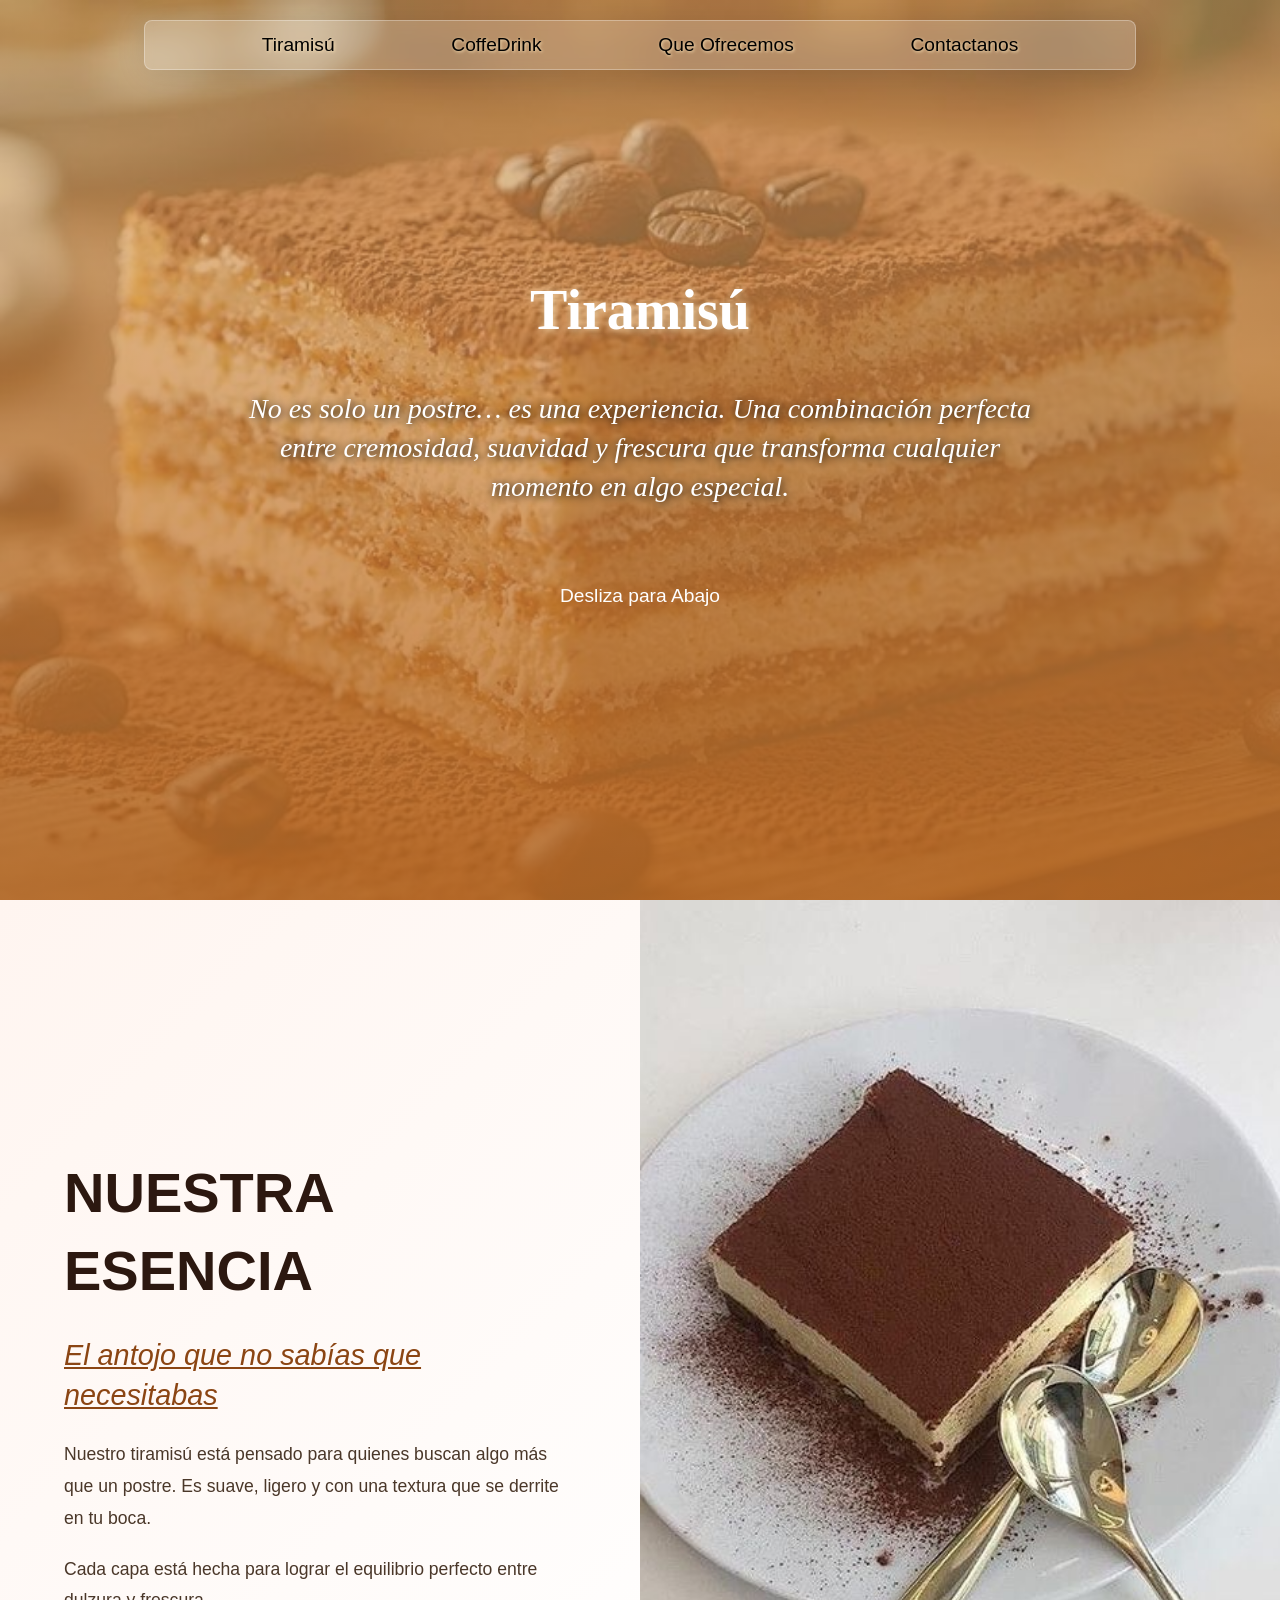
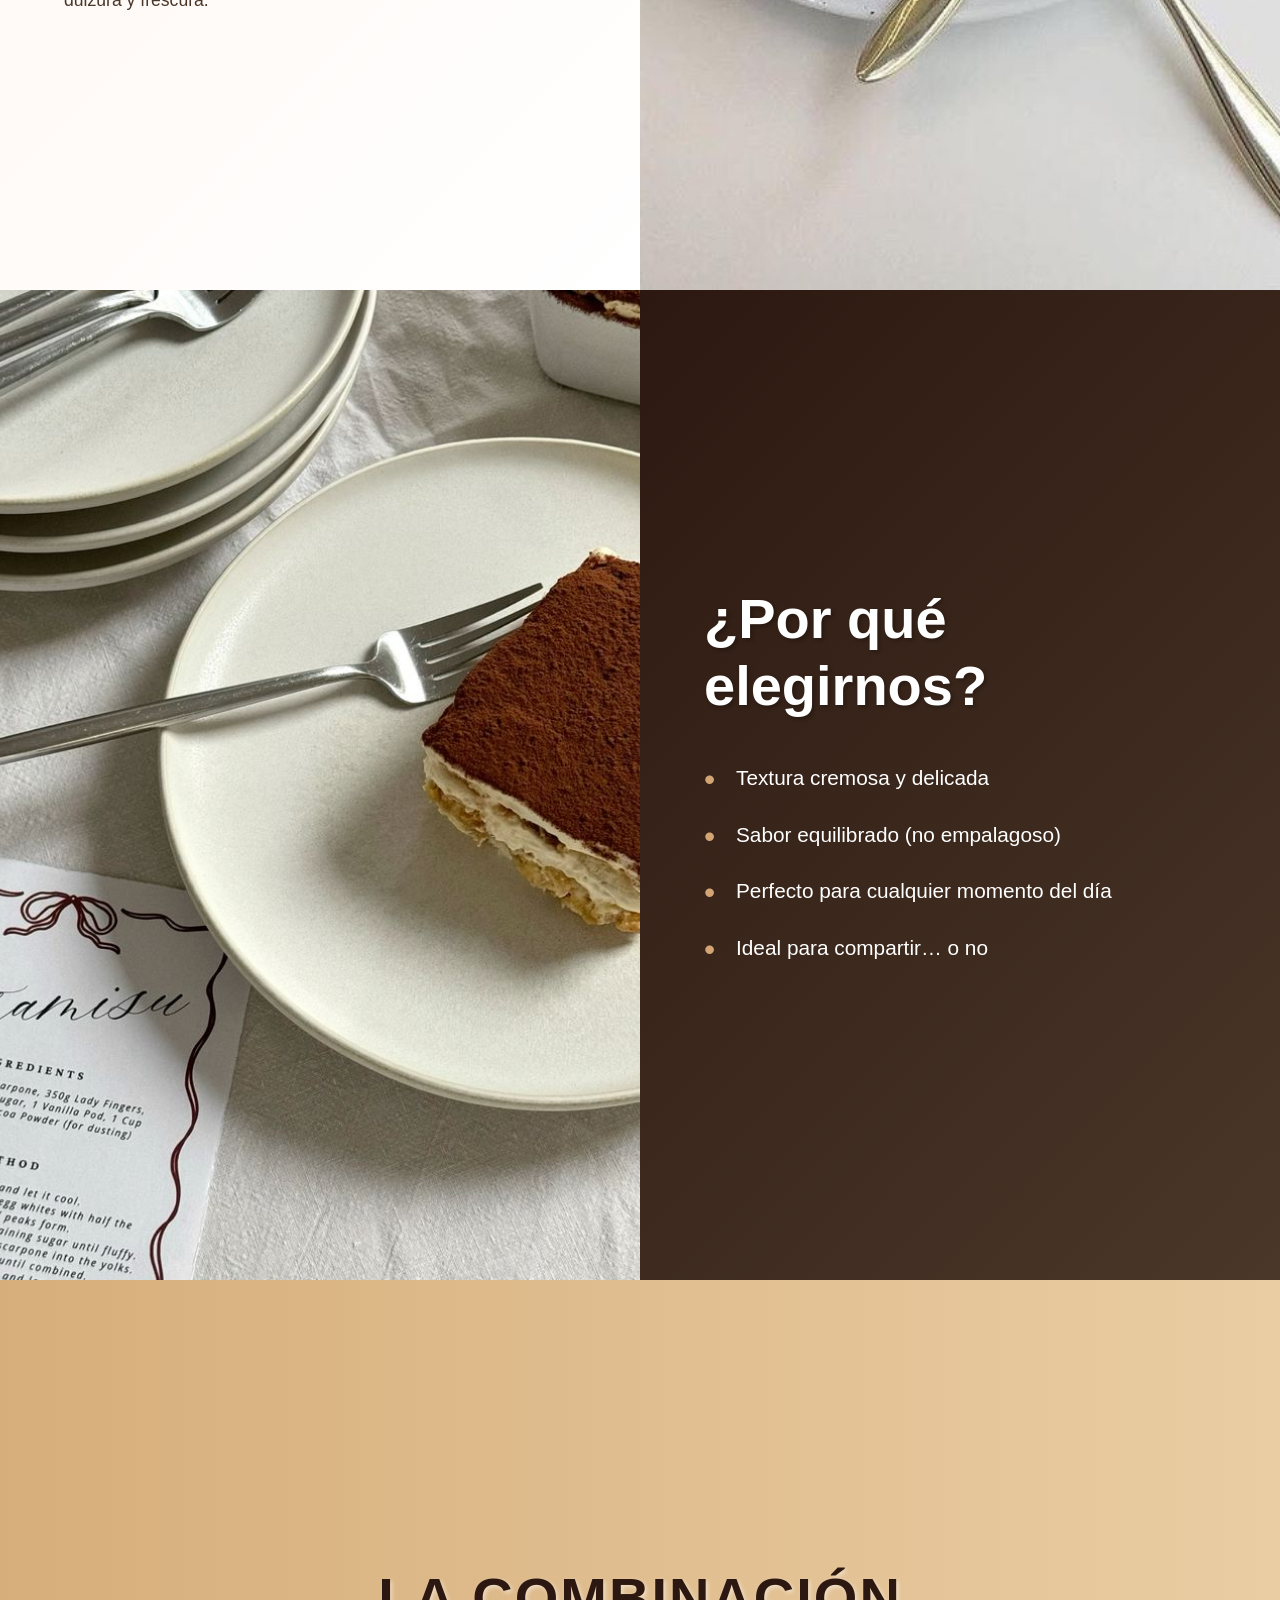
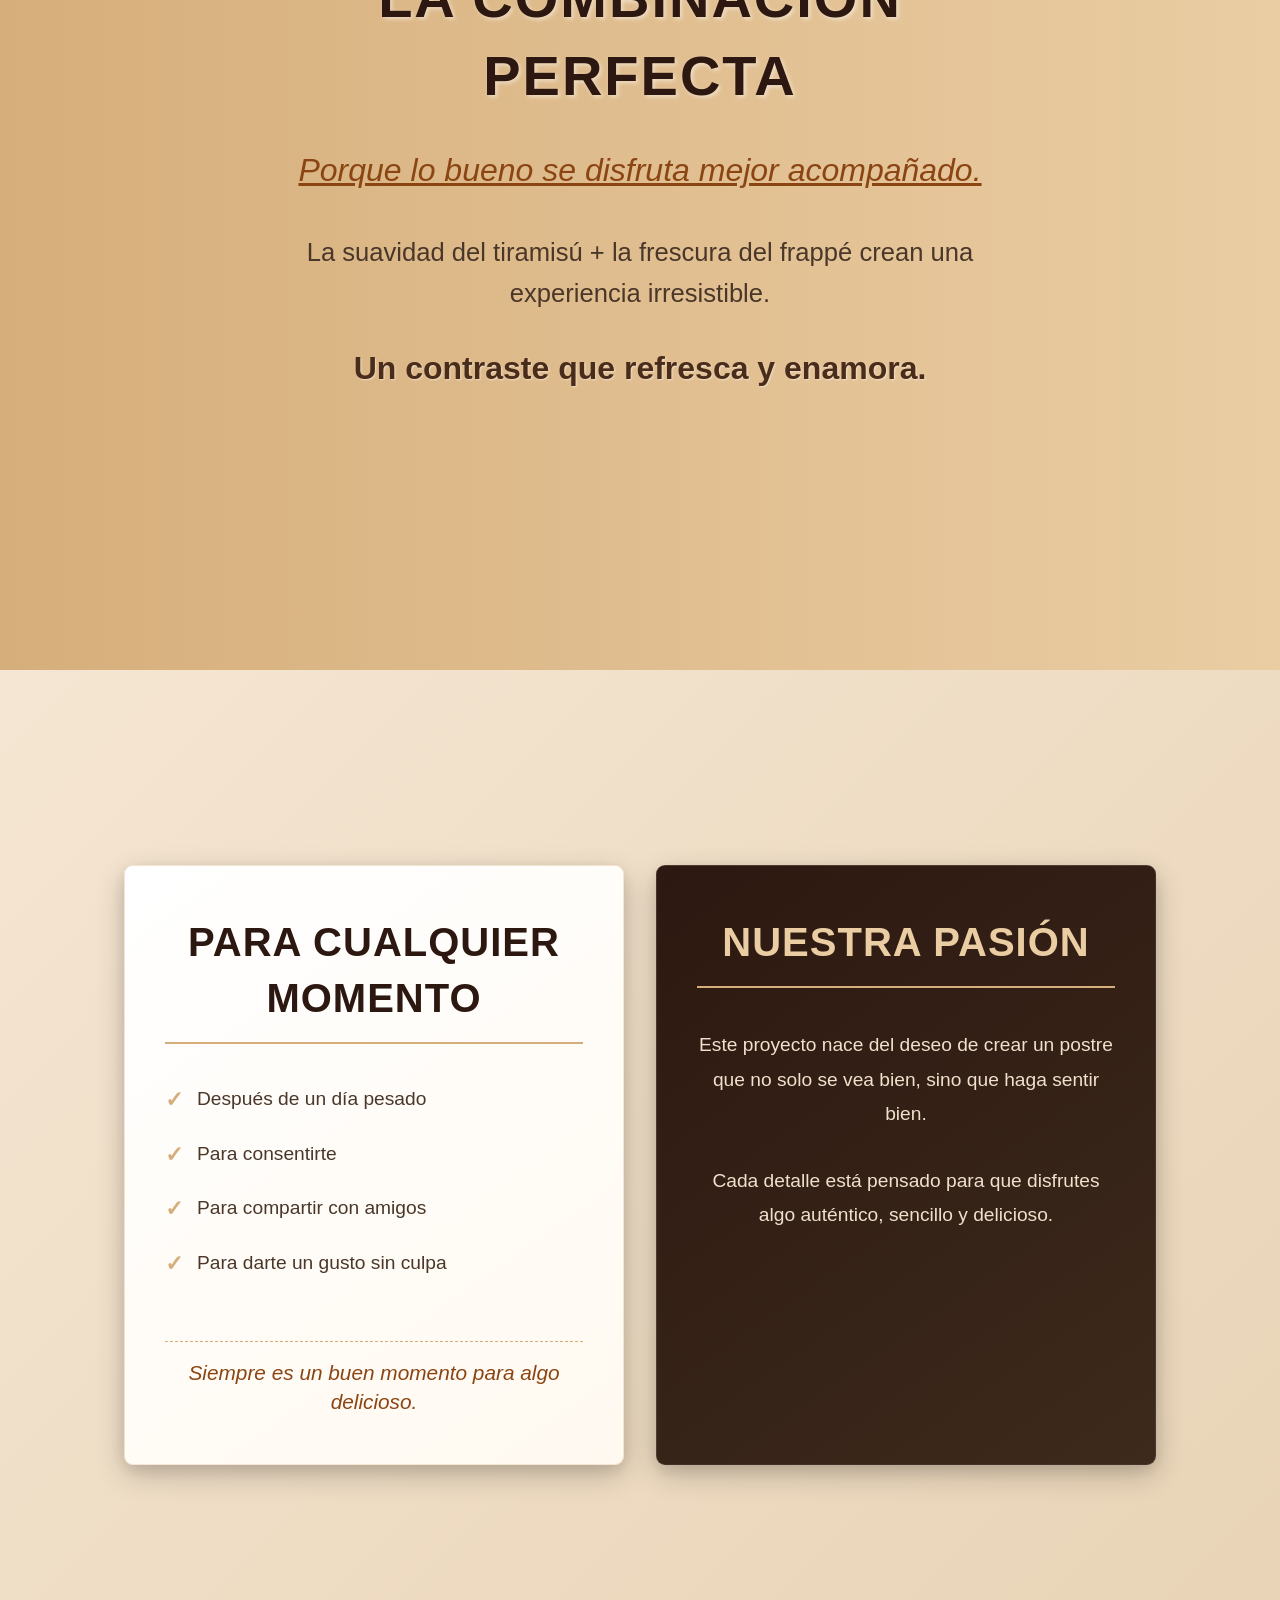
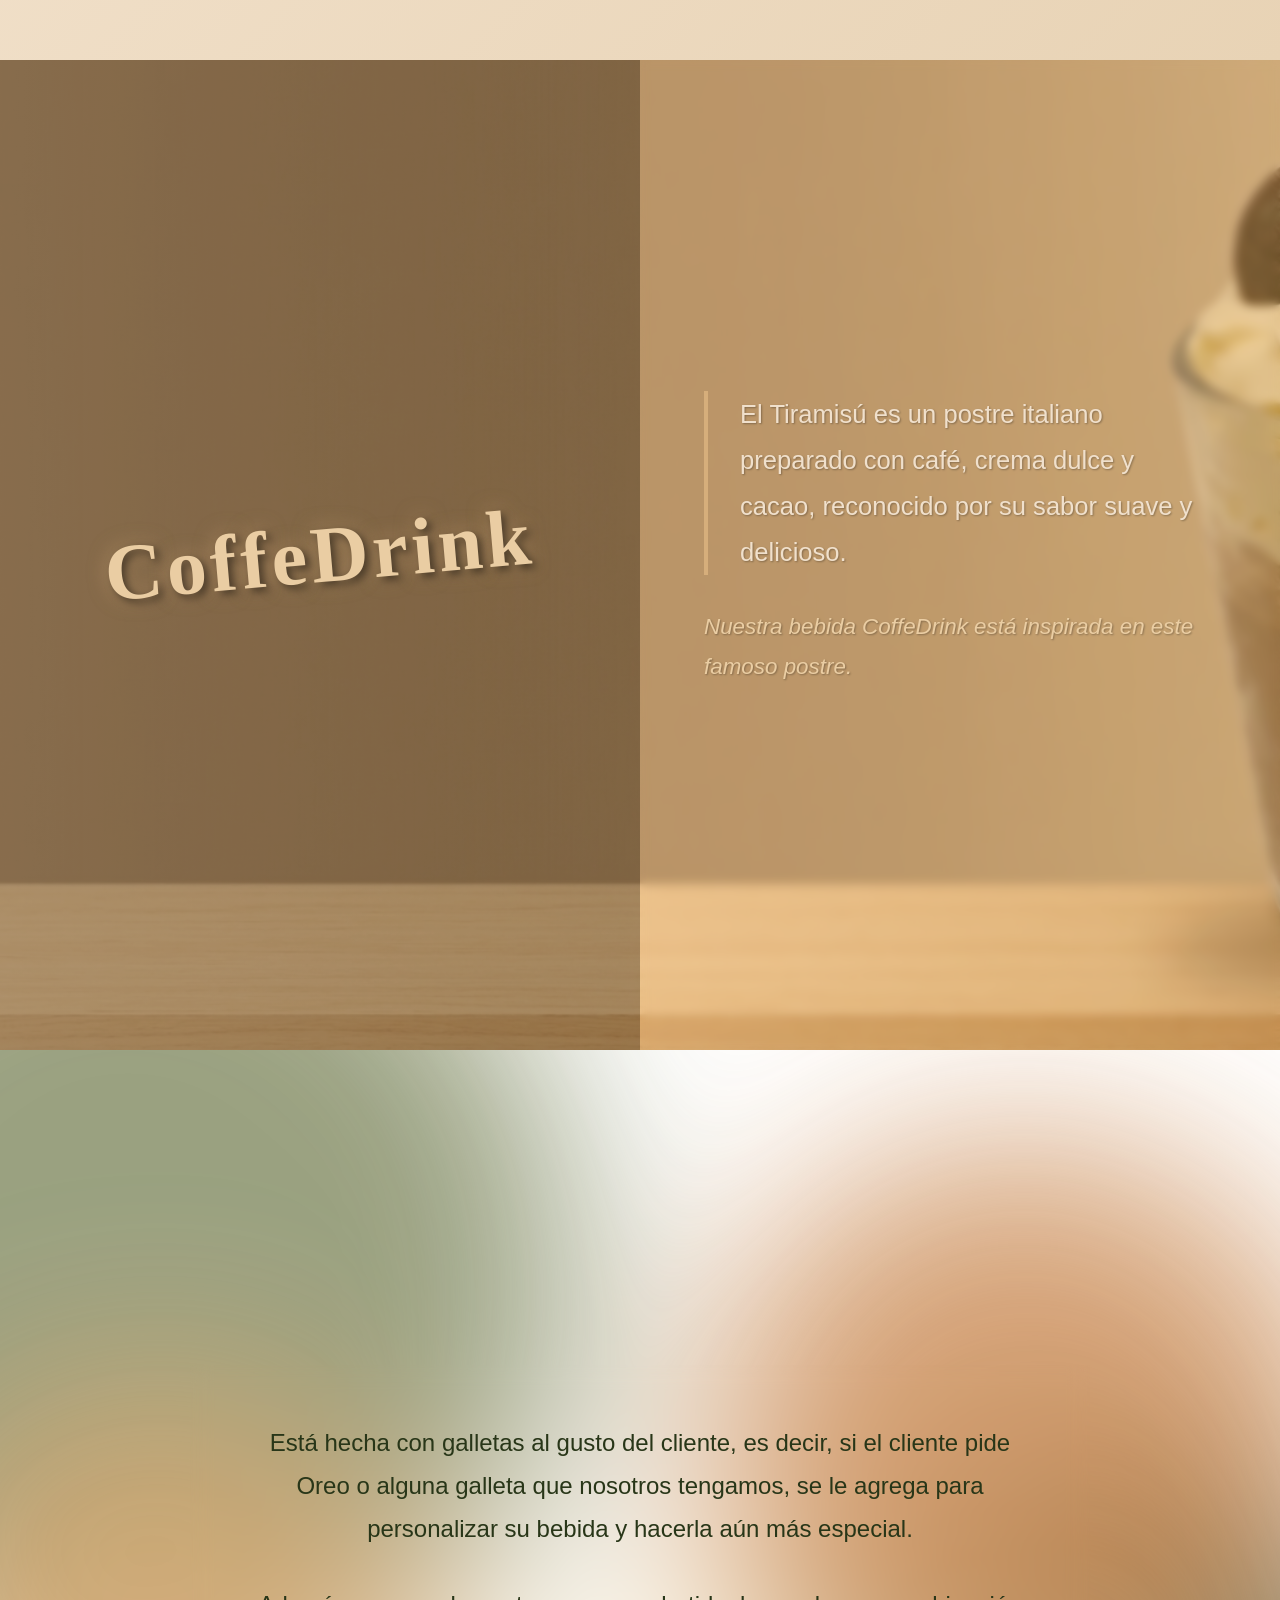
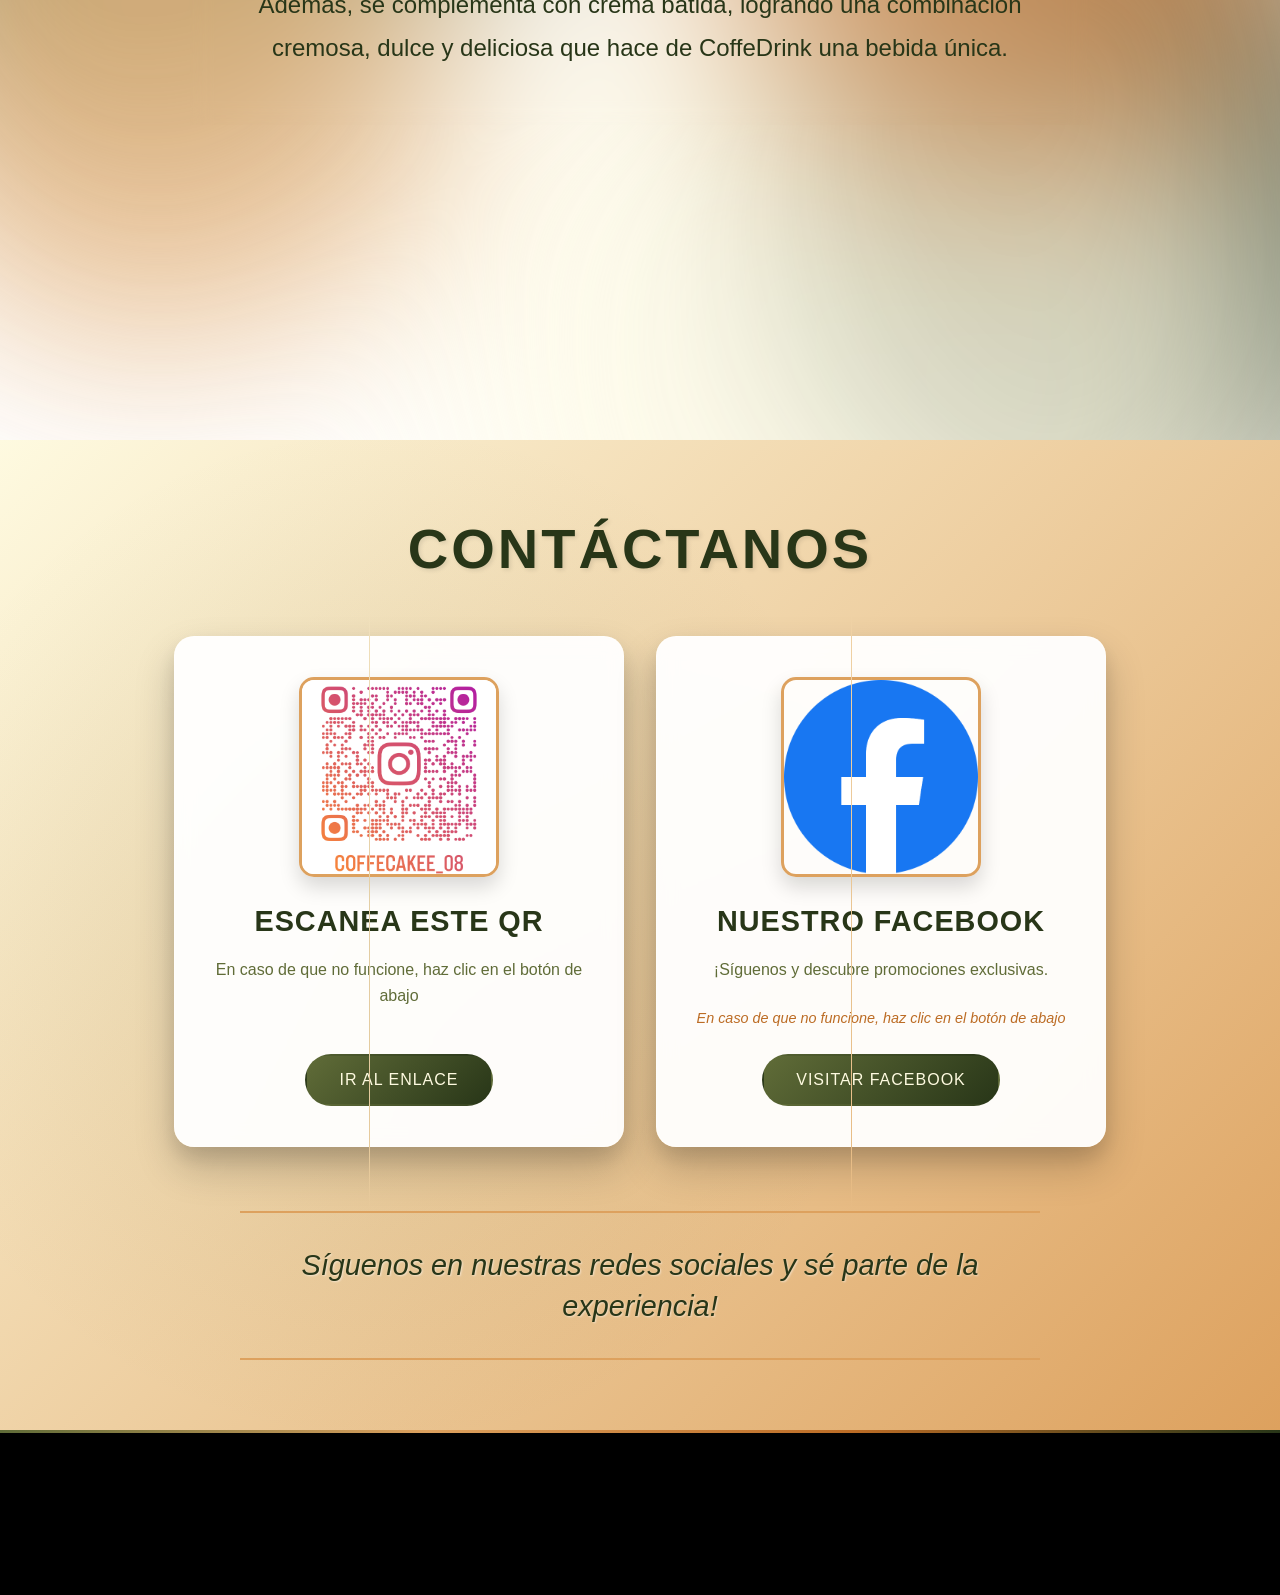
==== commit f279d72b: "Update greeting from 'Hello World' to 'Goodbye World'" ====
--- a/index.html
+++ b/index.html
@@ -150,7 +150,7 @@
     <div class="contenido-central">
         <h2 class="animate__animated">LA COMBINACIÓN PERFECTA</h2>
         <p class="subtitulo animate__animated">Porque lo bueno se disfruta mejor acompañado.</p>
-        <p class="descripcion animate__animated">La suavidad del tiramisú + la frescura del té helado crean una experiencia irresistible.</p>
+        <p class="descripcion animate__animated">La suavidad del tiramisú + la frescura del frappé crean una experiencia irresistible.</p>
         <p class="destacado animate__animated">Un contraste que refresca y enamora.</p>
     </div>
 </section>
@@ -472,4 +472,5 @@
 </script>
 
 </body>
-</html>+
+</html>
